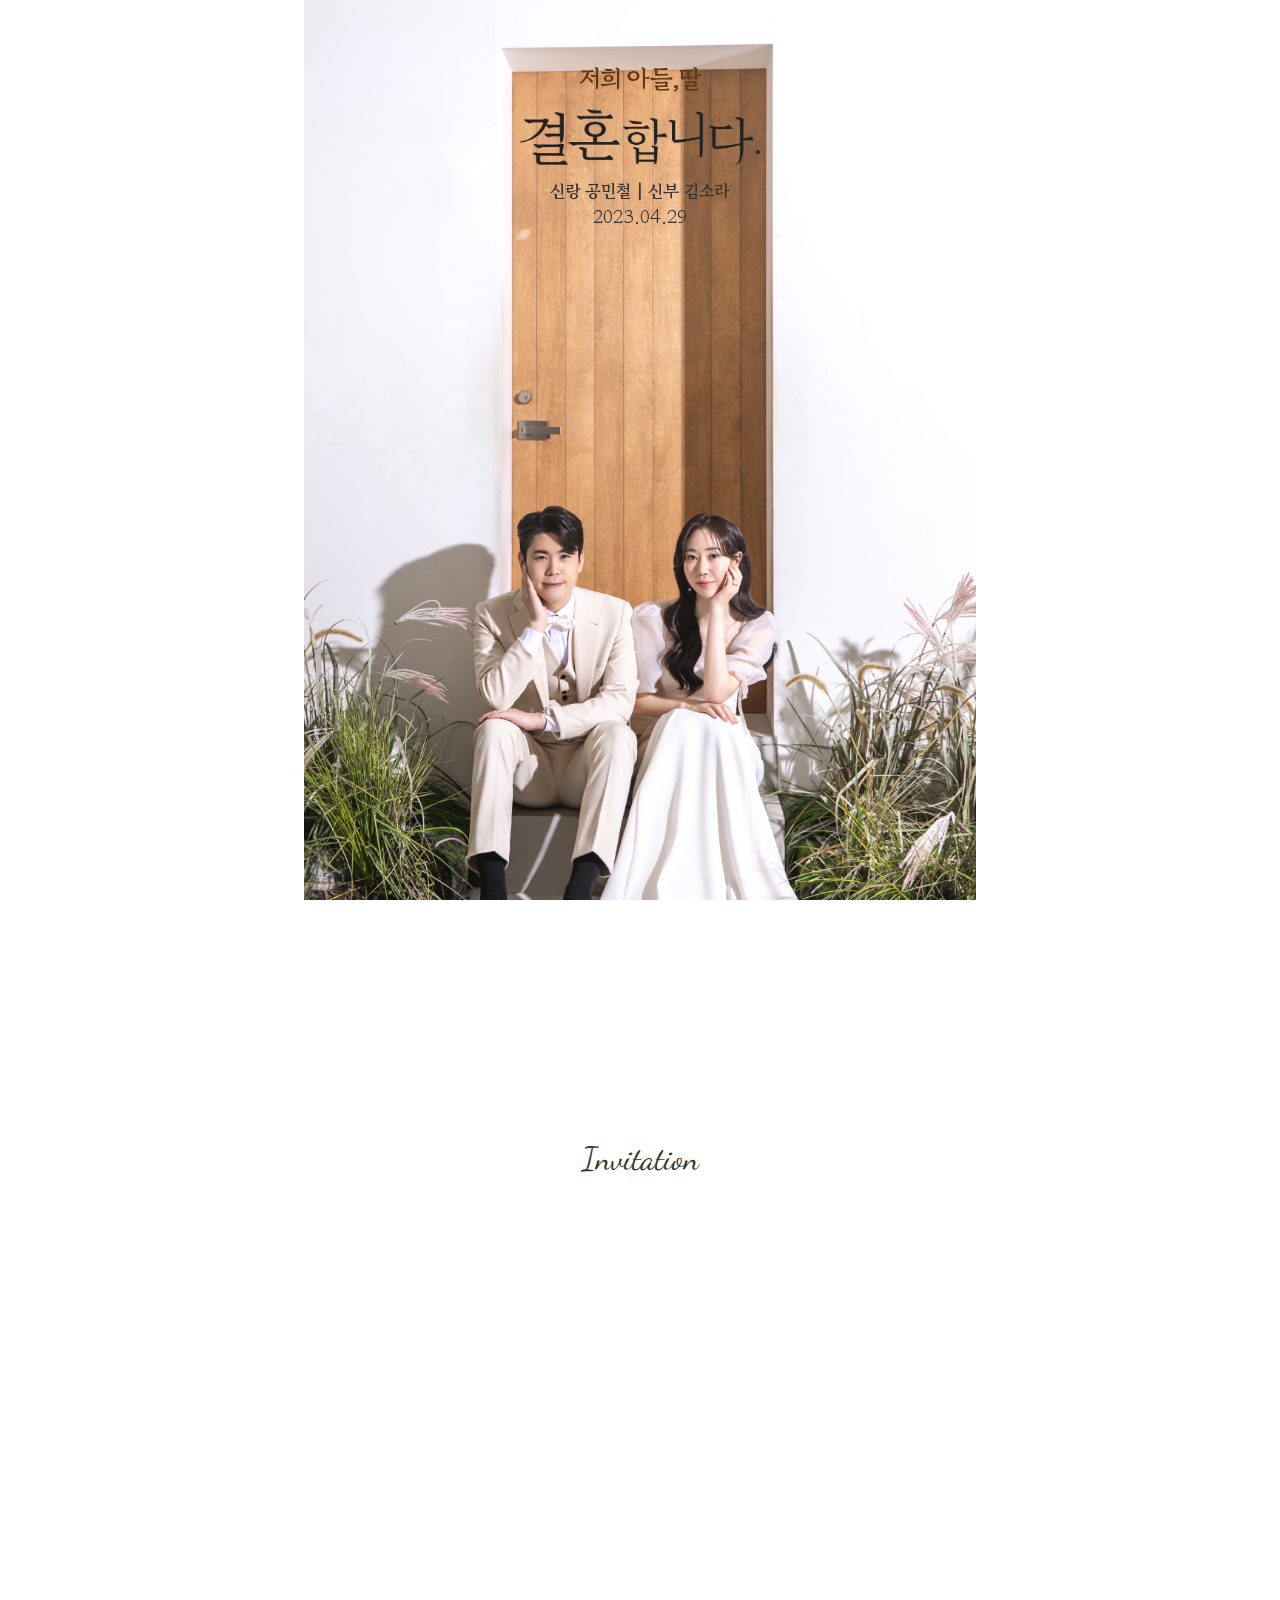
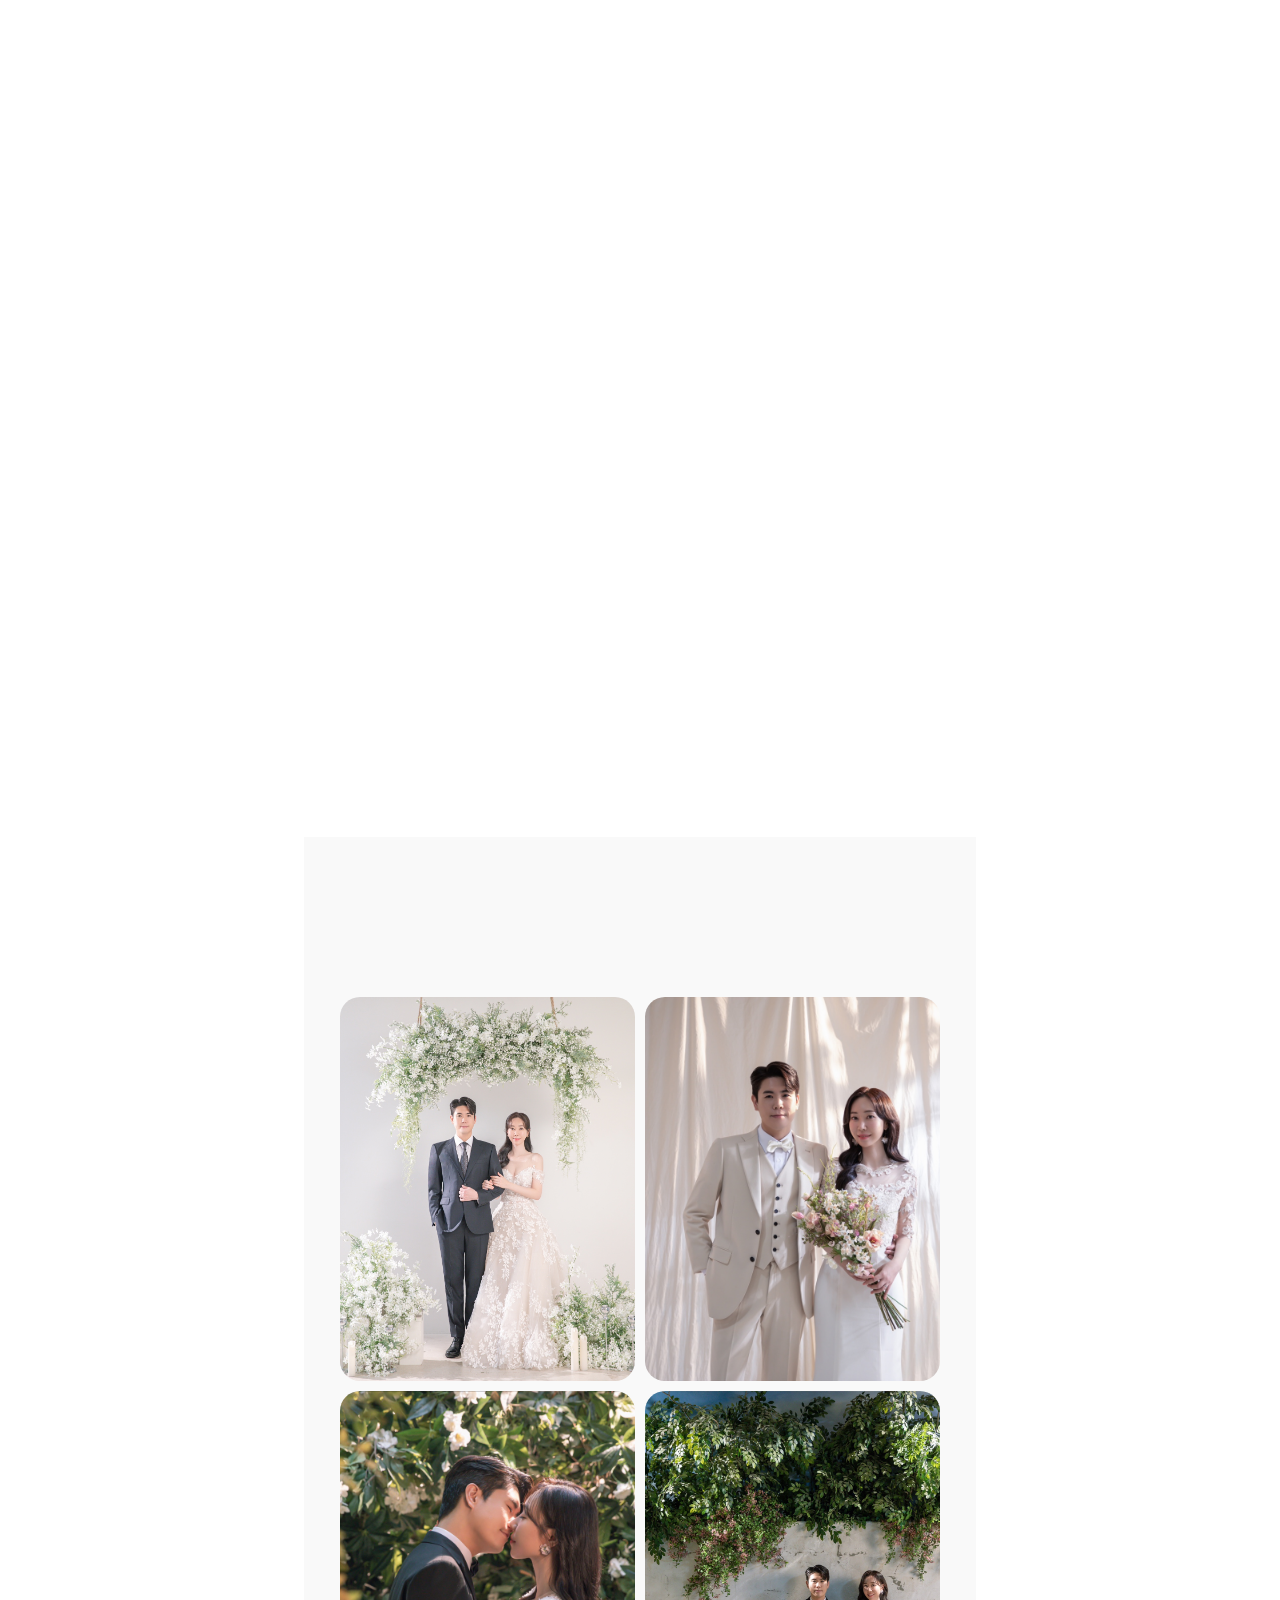
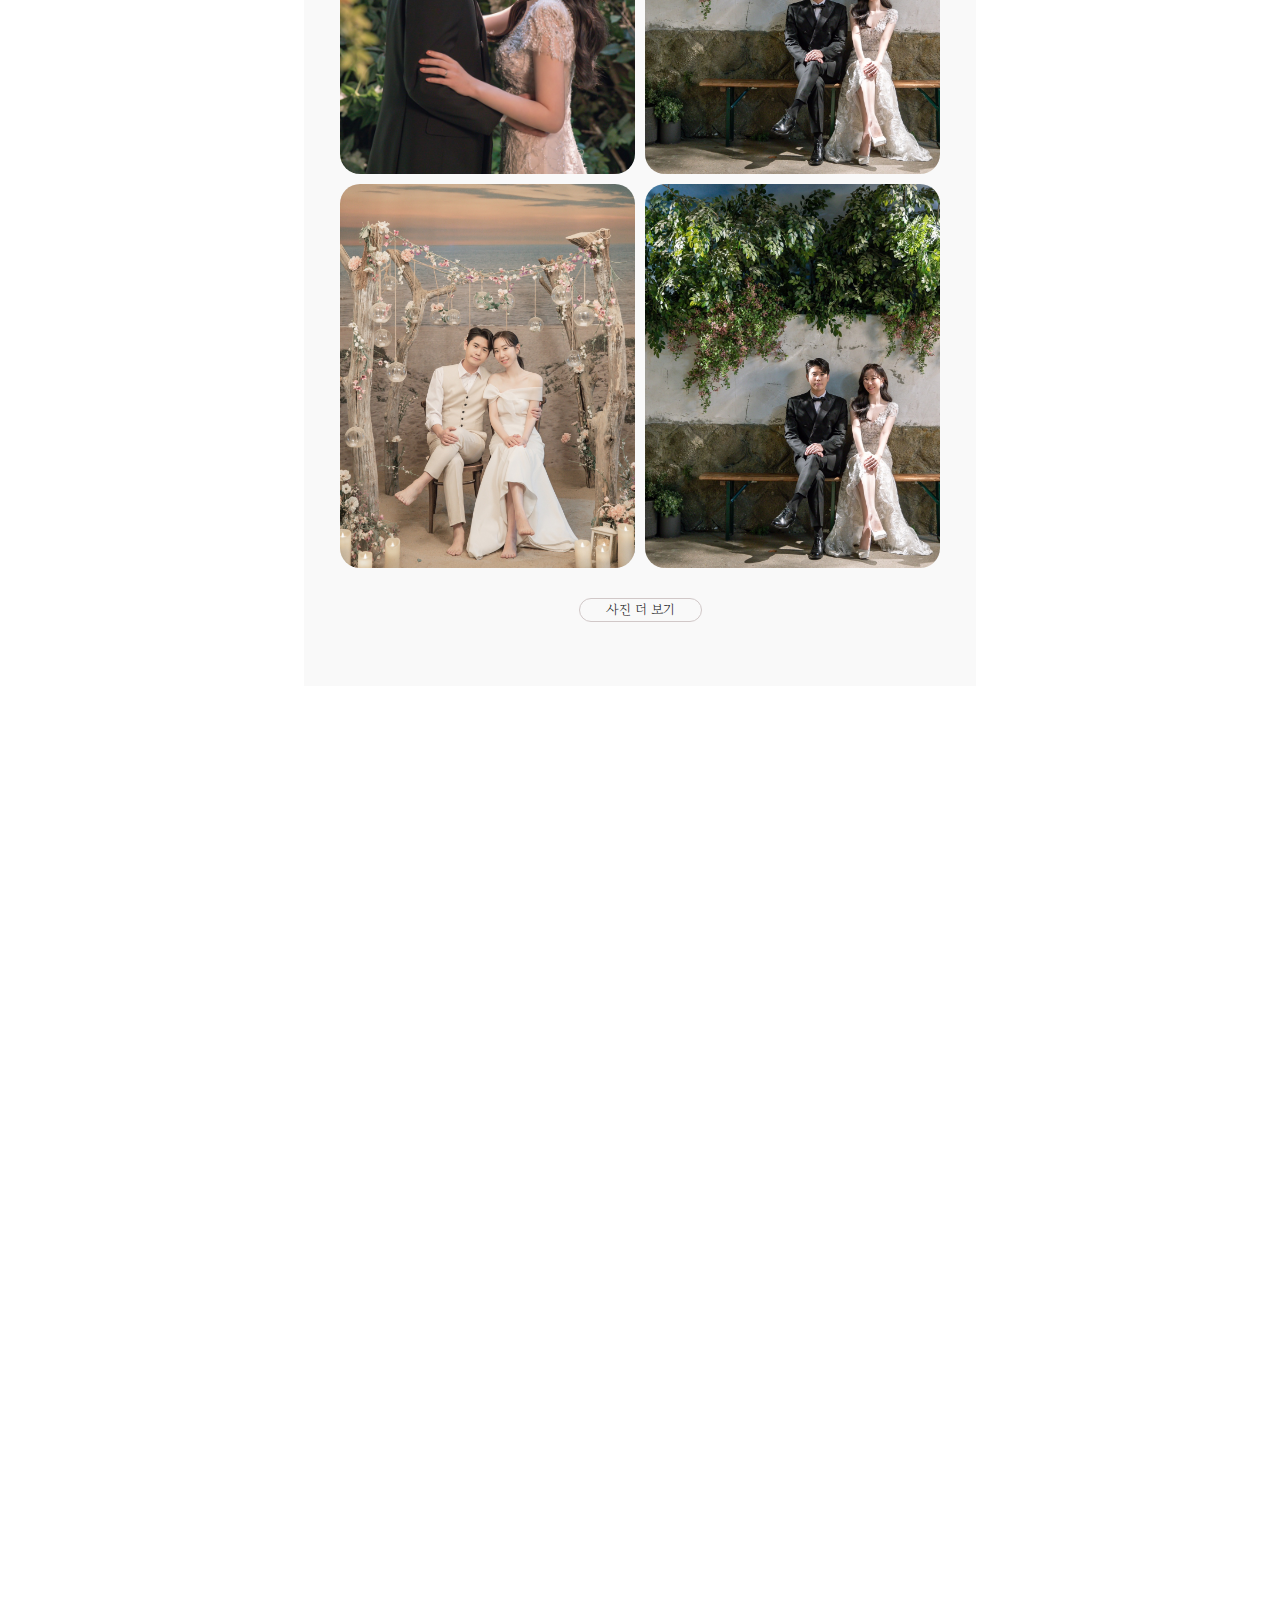
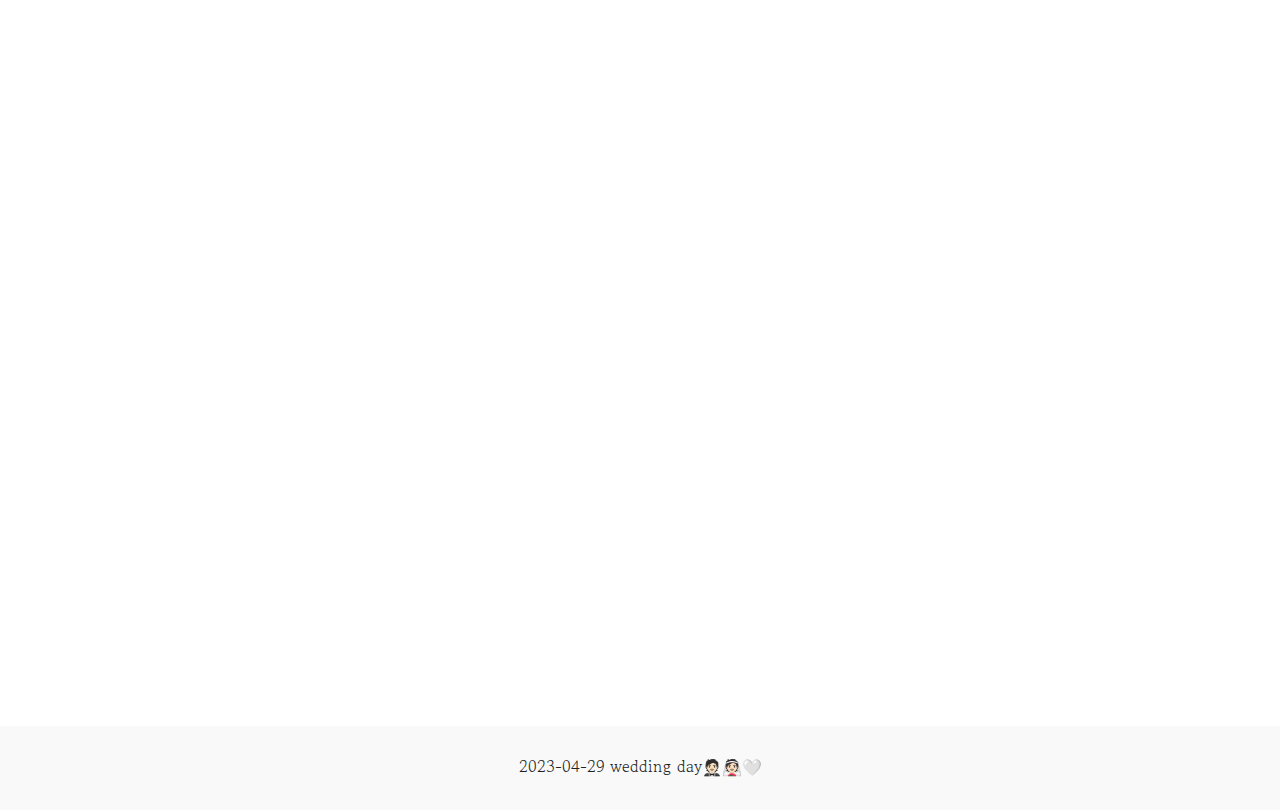
==== index2.html @ 1f820a07 "이미지 추가 및 간격조정" ====
<html lang="ko" class="mobile" style="--vh: 8.5px;">
  <head>
    <meta charset="utf-8" />
    <meta
      name="viewport"
      content="width=device-width,initial-scale=1.0,maximum-scale=1.0,minimum-scale=1.0,user-scalable=no,target-densitydpi=medium-dpi"
    />

    <meta name="description" content="공민철 ❤️ 김소라 결혼식에 초대합니다." />
    <meta name="author" content="mincheol kong" />
    <meta name="generator" content="Jekyll v4.1.1" />
    <meta property="og:title" content="공민철 ❤️ 김소라 결혼식에 초대합니다." />
    <meta property="og:type" content="website" />
    <meta property="og:image" content="https://kongs510.github.io/wedding/img/header.jpg" />
    <meta property="og:image:width" content="552" />
    <meta property="og:image:height" content="800" />
    <meta
      property="og:description"
      content="사랑으로 물들어가는 계절, 연인에서 부부라는 이름으로 평생을 함께 하고자 합니다."
    />
    <meta name="format-detection" content="telephone=no" />
    <title>민철 & 소라의 모바일 청첩장</title>
    <!-- Bootstrap core CSS -->
    <link
      href="https://fonts.googleapis.com/css2?family=Gowun+Batang&family=Gowun+Dodum&family=Yeon+Sung&display=swap"
      rel="stylesheet"
    />
    <link href="https://fonts.googleapis.com/css2?family=Dancing+Script:wght@600&display=swap" rel="stylesheet" />
    <link
      rel="stylesheet"
      href="https://stackpath.bootstrapcdn.com/bootstrap/4.5.2/css/bootstrap.min.css"
      integrity="sha384-JcKb8q3iqJ61gNV9KGb8thSsNjpSL0n8PARn9HuZOnIxN0hoP+VmmDGMN5t9UJ0Z"
      crossorigin="anonymous"
    />
    <link rel="stylesheet" type="text/css" href="//cdn.jsdelivr.net/npm/slick-carousel@1.8.1/slick/slick.css" />
    <script type="text/javascript" src="//code.jquery.com/jquery-1.11.0.min.js"></script>
    <script type="text/javascript" src="//code.jquery.com/jquery-migrate-1.2.1.min.js"></script>
    <script type="text/javascript" src="//cdn.jsdelivr.net/npm/slick-carousel@1.8.1/slick/slick.min.js"></script>
    <style>
      .bd-placeholder-img {
        font-size: 1.125rem;
        text-anchor: middle;
        -webkit-user-select: none;
        -moz-user-select: none;
        -ms-user-select: none;
        user-select: none;
      }

      @media (min-width: 768px) {
        .bd-placeholder-img-lg {
          font-size: 3.5rem;
        }
      }
    </style>
    <!-- Custom styles for this template -->
    <link href="./1.css" rel="stylesheet" />
    <link href="./2.css" rel="stylesheet" />
    <link href="./cover.css" rel="stylesheet" />
    <link href="./animate.css" rel="stylesheet" />

    <script src="./WOW.js"></script>
    <script>
      var wow = new WOW({
        boxClass: "wow", // animated element css class (default is wow)
        animateClass: "animated", // animation css class (default is animated)
        offset: 80, // distance to the element when triggering the animation (default is 0)
        mobile: true, // trigger animations on mobile devices (default is true)
        live: true, // act on asynchronously loaded content (default is true)
        scrollContainer: null, // optional scroll container selector, otherwise use window,
        resetAnimation: true, // reset animation on end (default is true)
      });
      wow.init();

      $(document).ready(function () {
        let date = new Date(2023, 03, 29);
        let currentDate = new Date();

        let result = date - currentDate;
        console.log("=====", date, currentDate, result);
        let misec = 24 * 60 * 60 * 1000;

        result = result <= 0 ? 0 : parseInt(result / misec) + 1;

        $("#d-day").html(result);
      });
    </script>
    <style data-emotion="css" data-s=""></style>
  </head>
  <body class="text-center">
    <div class="top-div">
      <header class="inner cover cover-container d-flex w-100 h-100 p-3 mx-auto flex-column">
        <div class="header-container">
          <div class="header-text">
            <span class="ran r5">저</span><span class="ran r8">희</span>
            <em><span class="ran r5">아들</span><span class="ran r5">,딸</span></em>
          </div>
          <div class="header-img">
            <img class="wedding-img top-title-sub" src="./img/w5Tit01_m.png" alt="결혼합니다." />
            <p class="top-title">신랑 공민철 | 신부 김소라</p>
            <p class="top-title-sub" style="margin-top: 0.5em !important;">2023.04.29</p>
          </div>
        </div>
        <video
          style="width: 100%; height: 100%; object-fit: cover; mix-blend-mode: screen;"
          playsinline="playsinline"
          autoplay="autoplay"
          muted="muted"
          loop="loop"
          poster="./img/animation.png"
        >
          <source src="./img/flower_new.mp4" />
        </video>
      </header>
      <main role="main" class="inner">
        <div class="wow fadeInUp" style="visibility: visible; animation-name: fadeInUp; margin-top: 3rem !important;">
          <p class="top-title-sub">2023년 04월 29일 토요일 오후 3시20분</p>
          <p class="top-title-sub">웨딩 시그니처 4층 아너스홀</p>
          <br /><br /><br />
          <hr class="cover-container" />
          <br />
        </div>
        <div class="wow fadeInUp" style="visibility: visible; animation-name: fadeInUp;">
          <p class="section5-title section5-main" style="visibility: visible; animation-name: fadeInUp;">
            Invitation<br />
          </p>
          <p
            class="wow fadeInUp section2-title section5-sub inner cover cover-container d-flex w-100 p-2 mx-auto flex-column"
            style="visibility: visible; animation-name: fadeInUp;"
          >
            소중한 분들을 초대 합니다.
          </p>
   
          <br />
        </div>
        <div class="wow fadeInUp" style="visibility: visible; animation-name: fadeInUp;">
          <!-- <p class="section1-title section1-sub"> -->
          <p class="section1-title section1-main">
          저희 아들과 딸이 사랑과 믿음으로<br />
            평생을 함께 할 동반자가 되려 합니다.<br />
          귀한 걸음 하시어 <br/>
          첫걸음을 내딛는 이들의 출발을<br/>
            함께 축복하고 격려해 주시면<br />
            더없는 기쁨으로 간직하겠습니다. 

          </p>
          <br />
        </div>
        <div class="wow fadeInUp" style="visibility: visible; animation-name: fadeInUp;">
          <div class="section1-title section1-sub2">
            <strong style="font-weight: 600;">공현규 · 이화순</strong><span class="small">의&nbsp;장남&nbsp;&nbsp;</span><strong style="font-weight: 600;">민철</strong><br />
            &nbsp;&nbsp;&nbsp;&nbsp;&nbsp;&nbsp;&nbsp;&nbsp;<strong style="font-weight: 600;">황인자</strong><span class="small">의&nbsp;&nbsp;&nbsp;&nbsp;&nbsp;&nbsp;장녀&nbsp;&nbsp;</span><strong style="font-weight: 600;">소라</strong>
          </div>
          <br /><br /><br /><br />
        </div>
        <div
          class="wow fadeInUp section5 inner cover-container d-flex w-100 p-3 mx-auto flex-column"
          style="visibility: visible; animation-name: fadeInUp;"
        >
          <br />
          <p class="section5-title section5-main">Wedding day</p>
          <p class="section5-title section5-sub" style="margin-top: 24px;">4월 29일 · 토요일 · 오후 03:20</p>
          <table
            class="wow fadeInUp section5-title section5-table"
            style="visibility: visible; animation-name: fadeInUp;"
          >
            <tbody>
              <tr>
                <td class="sun">S</td>
                <td>M</td>
                <td>T</td>
                <td>W</td>
                <td>T</td>
                <td>F</td>
                <td>S</td>
              </tr>
              <tr>
                <td class="sun"></td>
                <td></td>
                <td></td>
                <td></td>
                <td></td>
                <td></td>
                <td>1</td>
              </tr>
              <tr>
                <td class="sun">2</td>
                <td>3</td>
                <td>4</td>
                <td>5</td>
                <td>6</td>
                <td>7</td>
                <td>8</td>
              </tr>
              <tr>
                <td class="sun">9</td>
                <td>10</td>
                <td>11</td>
                <td>12</td>
                <td>13</td>
                <td>14</td>
                <td>15</td>
              </tr>
              <tr>
                <td class="sun">16</td>
                <td>17</td>
                <td>18</td>
                <td>19</td>
                <td>20</td>
                <td>21</td>
                <td>22</td>
              </tr>
              <tr>
                <td class="sun">23</td>
                <td>24</td>
                <td>25</td>
                <td>26</td>
                <td>27</td>
                <td>28</td>
                <td class="check">29</td>
              </tr>
              <tr>
                <td class="sun">30</td>
                <td></td>
                <td></td>
                <td></td>
                <td></td>
                <td></td>
                <td></td>
              </tr>
            </tbody>
          </table>
          <p
            class="wow fadeInUp section5-title section5-sub"
            style="margin-top: 1.3em; visibility: visible; animation-name: fadeInUp;"
          >
            민철 ❤️ 소라 결혼식이 <span id="d-day">0</span>일 남았습니다.
          </p>
          <br />
        </div>

        <br />

        <div class="section3 inner cover-container d-flex w-100 p-3 mx-auto flex-column">
          <p class="wow fadeInUp section3-title section3-main" style="visibility: visible; animation-name: fadeInUp;">
            Gallery
          </p>
          <!-- 수정중 -->
          <div class="gallery">
            <div class="galList">
              <div class="col" style="box-sizing: border-box;">
                <ul>
                  <li
                    slide-num="0"
                    style="
                      float: left;
                      padding: 0 5px;
                      width: 50%;
                      position: relative;
                      margin-bottom: 10px;
                      border-radius: 20px;
                      overflow: hidden;
                      z-index: 1;
                    "
                  >
                    <a
                      href="javascript:;"
                      style="display: block; position: relative; border-radius: 20px; overflow: hidden;"
                    >
                      <span
                        class="img lazy"
                        style="
                          background-size: cover !important;
                          background-position: center center !important;
                          padding-bottom: 130%;
                          display: block;
                          background-image: url(./img/1.jpg);
                        "
                      ></span>
                      <div class="pop">
                        <span class="hover"></span>
                      </div>
                    </a>
                  </li>
                  <li
                    slide-num="1"
                    style="
                      float: left;
                      padding: 0 5px;
                      width: 50%;
                      position: relative;
                      margin-bottom: 10px;
                      border-radius: 20px;
                      overflow: hidden;
                      z-index: 1;
                    "
                  >
                    <a
                      href="javascript:;"
                      style="display: block; position: relative; border-radius: 20px; overflow: hidden;"
                    >
                      <span
                        class="img lazy"
                        style="
                          background-size: cover !important;
                          background-position: center center !important;
                          padding-bottom: 130%;
                          display: block;
                          background-image: url(./img/2.jpg);
                        "
                      ></span>
                      <div class="pop">
                        <span class="hover"></span>
                      </div>
                    </a>
                  </li>

                  <li
                    slide-num="2"
                    style="
                      float: left;
                      padding: 0 5px;
                      width: 50%;
                      position: relative;
                      margin-bottom: 10px;
                      border-radius: 20px;
                      overflow: hidden;
                      z-index: 1;
                    "
                  >
                    <a
                      href="javascript:;"
                      style="display: block; position: relative; border-radius: 20px; overflow: hidden;"
                    >
                      <span
                        class="img lazy"
                        style="
                          background-size: cover !important;
                          background-position: center center !important;
                          padding-bottom: 130%;
                          display: block;
                          background-image: url(./img/3.jpg);
                        "
                      ></span>
                      <div class="pop">
                        <span class="hover"></span>
                      </div>
                    </a>
                  </li>
                  <li
                    slide-num="3"
                    style="
                      float: left;
                      padding: 0 5px;
                      width: 50%;
                      position: relative;
                      margin-bottom: 10px;
                      border-radius: 20px;
                      overflow: hidden;
                      z-index: 1;
                    "
                  >
                    <a
                      href="javascript:;"
                      style="display: block; position: relative; border-radius: 20px; overflow: hidden;"
                    >
                      <span
                        class="img lazy"
                        style="
                          background-size: cover !important;
                          background-position: center center !important;
                          padding-bottom: 130%;
                          display: block;
                          background-image: url(./img/4.jpg);
                        "
                      ></span>
                      <div class="pop">
                        <span class="hover"></span>
                      </div>
                    </a>
                  </li>

                  <li
                    slide-num="4"
                    style="
                      float: left;
                      padding: 0 5px;
                      width: 50%;
                      position: relative;
                      margin-bottom: 10px;
                      border-radius: 20px;
                      overflow: hidden;
                      z-index: 1;
                    "
                  >
                    <a
                      href="javascript:;"
                      style="display: block; position: relative; border-radius: 20px; overflow: hidden;"
                    >
                      <span
                        class="img lazy"
                        style="
                          background-size: cover !important;
                          background-position: center center !important;
                          padding-bottom: 130%;
                          display: block;
                          background-image: url(./img/5.jpg);
                        "
                      ></span>
                      <div class="pop">
                        <span class="hover"></span>
                      </div>
                    </a>
                  </li>
                  <li
                    slide-num="5"
                    style="
                      float: left;
                      padding: 0 5px;
                      width: 50%;
                      position: relative;
                      margin-bottom: 10px;
                      border-radius: 20px;
                      overflow: hidden;
                      z-index: 1;
                    "
                  >
                    <a
                      href="javascript:;"
                      style="display: block; position: relative; border-radius: 20px; overflow: hidden;"
                    >
                      <span
                        class="img lazy"
                        style="
                          background-size: cover !important;
                          background-position: center center !important;
                          padding-bottom: 130%;
                          display: block;
                          background-image: url(./img/6.jpg);
                        "
                      ></span>
                      <div class="pop">
                        <span class="hover"></span>
                      </div>
                    </a>
                  </li>
                </ul>
              </div>
            </div>
            <div class="galList hiddenList" style="display: none;">
              <div class="col">
                <ul>
                  <li
                    slide-num="6"
                    style="
                      float: left;
                      padding: 0 5px;
                      width: 50%;
                      position: relative;
                      margin-bottom: 10px;
                      border-radius: 20px;
                      overflow: hidden;
                      z-index: 1;
                    "
                  >
                    <a
                      href="javascript:;"
                      style="display: block; position: relative; border-radius: 20px; overflow: hidden;"
                    >
                      <span
                        class="img lazy"
                        style="
                          background-size: cover !important;
                          background-position: center center !important;
                          padding-bottom: 130%;
                          display: block;
                          background-image: url(./img/7.jpg);
                        "
                      ></span>
                      <div class="pop">
                        <span class="hover"></span>
                      </div>
                    </a>
                  </li>
                  <li
                    slide-num="7"
                    style="
                      float: left;
                      padding: 0 5px;
                      width: 50%;
                      position: relative;
                      margin-bottom: 10px;
                      border-radius: 20px;
                      overflow: hidden;
                      z-index: 1;
                    "
                  >
                    <a
                      href="javascript:;"
                      style="display: block; position: relative; border-radius: 20px; overflow: hidden;"
                    >
                      <span
                        class="img lazy"
                        style="
                          background-size: cover !important;
                          background-position: center center !important;
                          padding-bottom: 130%;
                          display: block;
                          background-image: url(./img/8.jpg);
                        "
                      ></span>
                      <div class="pop">
                        <span class="hover"></span>
                      </div>
                    </a>
                  </li>
                  <li
                    slide-num="8"
                    style="
                      float: left;
                      padding: 0 5px;
                      width: 50%;
                      position: relative;
                      margin-bottom: 10px;
                      border-radius: 20px;
                      overflow: hidden;
                      z-index: 1;
                    "
                  >
                    <a
                      href="javascript:;"
                      style="display: block; position: relative; border-radius: 20px; overflow: hidden;"
                    >
                      <span
                        class="img lazy"
                        style="
                          background-size: cover !important;
                          background-position: center center !important;
                          padding-bottom: 130%;
                          display: block;
                          background-image: url(./img/9.jpg);
                        "
                      ></span>
                      <div class="pop">
                        <span class="hover"></span>
                      </div>
                    </a>
                  </li>
                  <li
                    slide-num="9"
                    style="
                      float: left;
                      padding: 0 5px;
                      width: 50%;
                      position: relative;
                      margin-bottom: 10px;
                      border-radius: 20px;
                      overflow: hidden;
                      z-index: 1;
                    "
                  >
                    <a
                      href="javascript:;"
                      style="display: block; position: relative; border-radius: 20px; overflow: hidden;"
                    >
                      <span
                        class="img lazy"
                        style="
                          background-size: cover !important;
                          background-position: center center !important;
                          padding-bottom: 130%;
                          display: block;
                          background-image: url(./img/10.jpg);
                        "
                      ></span>
                      <div class="pop">
                        <span class="hover"></span>
                      </div>
                    </a>
                  </li>
                  <li
                    slide-num="10"
                    style="
                      float: left;
                      padding: 0 5px;
                      width: 50%;
                      position: relative;
                      margin-bottom: 10px;
                      border-radius: 20px;
                      overflow: hidden;
                      z-index: 1;
                    "
                  >
                    <a
                      href="javascript:;"
                      style="display: block; position: relative; border-radius: 20px; overflow: hidden;"
                    >
                      <span
                        class="img lazy"
                        style="
                          background-size: cover !important;
                          background-position: center center !important;
                          padding-bottom: 130%;
                          display: block;
                          background-image: url(./img/11.jpg);
                        "
                      ></span>
                      <div class="pop">
                        <span class="hover"></span>
                      </div>
                    </a>
                  </li>
                  <li
                    slide-num="11"
                    style="
                      float: left;
                      padding: 0 5px;
                      width: 50%;
                      position: relative;
                      margin-bottom: 10px;
                      border-radius: 20px;
                      overflow: hidden;
                      z-index: 1;
                    "
                  >
                    <a
                      href="javascript:;"
                      style="display: block; position: relative; border-radius: 20px; overflow: hidden;"
                    >
                      <span
                        class="img lazy"
                        style="
                          background-size: cover !important;
                          background-position: center center !important;
                          padding-bottom: 130%;
                          display: block;
                          background-image: url(./img/12.jpg);
                        "
                      ></span>
                      <div class="pop">
                        <span class="hover"></span>
                      </div>
                    </a>
                  </li>
                  <li
                    slide-num="12"
                    style="
                      float: left;
                      padding: 0 5px;
                      width: 50%;
                      position: relative;
                      margin-bottom: 10px;
                      border-radius: 20px;
                      overflow: hidden;
                      z-index: 1;
                    "
                  >
                    <a
                      href="javascript:;"
                      style="display: block; position: relative; border-radius: 20px; overflow: hidden;"
                    >
                      <span
                        class="img lazy"
                        style="
                          background-size: cover !important;
                          background-position: center center !important;
                          padding-bottom: 130%;
                          display: block;
                          background-image: url(./img/13.jpg);
                        "
                      ></span>
                      <div class="pop">
                        <span class="hover"></span>
                      </div>
                    </a>
                  </li>
                  <li
                    slide-num="13"
                    style="
                      float: left;
                      padding: 0 5px;
                      width: 50%;
                      position: relative;
                      margin-bottom: 10px;
                      border-radius: 20px;
                      overflow: hidden;
                      z-index: 1;
                    "
                  >
                    <a
                      href="javascript:;"
                      style="display: block; position: relative; border-radius: 20px; overflow: hidden;"
                    >
                      <span
                        class="img lazy"
                        style="
                          background-size: cover !important;
                          background-position: center center !important;
                          padding-bottom: 130%;
                          display: block;
                          background-image: url(./img/14.jpg);
                        "
                      ></span>
                      <div class="pop">
                        <span class="hover"></span>
                      </div>
                    </a>
                  </li>
                  <li
                    slide-num="14"
                    style="
                      float: left;
                      padding: 0 5px;
                      width: 50%;
                      position: relative;
                      margin-bottom: 10px;
                      border-radius: 20px;
                      overflow: hidden;
                      z-index: 1;
                    "
                  >
                    <a
                      href="javascript:;"
                      style="display: block; position: relative; border-radius: 20px; overflow: hidden;"
                    >
                      <span
                        class="img lazy"
                        style="
                          background-size: cover !important;
                          background-position: center center !important;
                          padding-bottom: 130%;
                          display: block;
                          background-image: url(./img/15.jpg);
                        "
                      ></span>
                      <div class="pop">
                        <span class="hover"></span>
                      </div>
                    </a>
                  </li>
                  <li
                    slide-num="15"
                    style="
                      float: left;
                      padding: 0 5px;
                      width: 50%;
                      position: relative;
                      margin-bottom: 10px;
                      border-radius: 20px;
                      overflow: hidden;
                      z-index: 1;
                    "
                  >
                    <a
                      href="javascript:;"
                      style="display: block; position: relative; border-radius: 20px; overflow: hidden;"
                    >
                      <span
                        class="img lazy"
                        style="
                          background-size: cover !important;
                          background-position: center center !important;
                          padding-bottom: 130%;
                          display: block;
                          background-image: url(./img/16.jpg);
                        "
                      ></span>
                      <div class="pop">
                        <span class="hover"></span>
                      </div>
                    </a>
                  </li>
                  <li
                    slide-num="16"
                    style="
                      float: left;
                      padding: 0 5px;
                      width: 50%;
                      position: relative;
                      margin-bottom: 10px;
                      border-radius: 20px;
                      overflow: hidden;
                      z-index: 1;
                    "
                  >
                    <a
                      href="javascript:;"
                      style="display: block; position: relative; border-radius: 20px; overflow: hidden;"
                    >
                      <span
                        class="img lazy"
                        style="
                          background-size: cover !important;
                          background-position: center center !important;
                          padding-bottom: 130%;
                          display: block;
                          background-image: url(./img/17.jpg);
                        "
                      ></span>
                      <div class="pop">
                        <span class="hover"></span>
                      </div>
                    </a>
                  </li>
                  <li
                    slide-num="17"
                    style="
                      float: left;
                      padding: 0 5px;
                      width: 50%;
                      position: relative;
                      margin-bottom: 10px;
                      border-radius: 20px;
                      overflow: hidden;
                      z-index: 1;
                    "
                  >
                    <a
                      href="javascript:;"
                      style="display: block; position: relative; border-radius: 20px; overflow: hidden;"
                    >
                      <span
                        class="img lazy"
                        style="
                          background-size: cover !important;
                          background-position: center center !important;
                          padding-bottom: 130%;
                          display: block;
                          background-image: url(./img/18.jpg);
                        "
                      ></span>
                      <div class="pop">
                        <span class="hover"></span>
                      </div>
                    </a>
                  </li>
                  <li
                    slide-num="18"
                    style="
                      float: left;
                      padding: 0 5px;
                      width: 50%;
                      position: relative;
                      margin-bottom: 10px;
                      border-radius: 20px;
                      overflow: hidden;
                      z-index: 1;
                    "
                  >
                    <a
                      href="javascript:;"
                      style="display: block; position: relative; border-radius: 20px; overflow: hidden;"
                    >
                      <span
                        class="img lazy"
                        style="
                          background-size: cover !important;
                          background-position: center center !important;
                          padding-bottom: 130%;
                          display: block;
                          background-image: url(./img/19.jpg);
                        "
                      ></span>
                      <div class="pop">
                        <span class="hover"></span>
                      </div>
                    </a>
                  </li>
                  <li
                    slide-num="19"
                    style="
                      float: left;
                      padding: 0 5px;
                      width: 50%;
                      position: relative;
                      margin-bottom: 10px;
                      border-radius: 20px;
                      overflow: hidden;
                      z-index: 1;
                    "
                  >
                    <a
                      href="javascript:;"
                      style="display: block; position: relative; border-radius: 20px; overflow: hidden;"
                    >
                      <span
                        class="img lazy"
                        style="
                          background-size: cover !important;
                          background-position: center center !important;
                          padding-bottom: 130%;
                          display: block;
                          background-image: url(./img/20.jpg);
                        "
                      ></span>
                      <div class="pop">
                        <span class="hover"></span>
                      </div>
                    </a>
                  </li>
                </ul>
              </div>
            </div>
          </div>
          <div class="gallery-more-button">
            <div></div>
            <span>사진 더 보기</span>
          </div>
          <!-- 수정중 종료-->
          <br /><br /><br />
        </div>
        <div
          class="wow fadeInUp inner cover-container d-flex w-100 mx-auto flex-column"
          style="visibility: visible; animation-name: fadeInUp;"
        >
          <p class="wow fadeInUp section6-title section6-main" style="visibility: visible; animation-name: fadeInUp;">
            Location
          </p>
          <div class="wow fadeInUp section6-title" style="visibility: visible; animation-name: fadeInUp;">
            <p class="section6-location-main section6-location-main-fontcolor" style="margin-bottom: 0;">
              웨딩 시그니처
            </p>
            <p class="section6-location-sub" style="text-align: center;">
              서울 마포구 양화로 87 2,4층 아너스홀
            </p>
            <p class="section6-location-sub" style="text-align: center;">
              Tel . 02-335-5400
            </p>
          </div>
          <div
            id="map"
            class="wow fadeInUp"
            style="
              margin-top: 20px;
              width: 100%;
              height: 350px;
              position: relative;
              overflow: hidden;
              background: url('https://t1.daumcdn.net/mapjsapi/images/2x/bg_tile.png');
              visibility: visible;
              animation-name: fadeInUp;
            "
          >
            <div
              style="
                position: absolute;
                left: 0px;
                top: 0px;
                width: 100%;
                height: 100%;
                touch-action: none;
                -webkit-tap-highlight-color: rgba(0, 0, 0, 0);
              "
            >
              <div style="position: absolute;">
                <div style="position: absolute; z-index: 1; transform: scale(1); left: 0px; top: 0px;">
                  <img
                    src="https://map2.daumcdn.net/map_2d_hd/2212ejo/L2/3994/1694.png"
                    alt=""
                    role="presentation"
                    draggable="false"
                    style="
                      position: absolute;
                      user-select: none;
                      -webkit-user-drag: none;
                      min-width: 0px;
                      min-height: 0px;
                      max-width: none;
                      max-height: none;
                      left: -203px;
                      top: 292px;
                      opacity: 1;
                      transition-property: opacity;
                      transition-duration: 0.2s;
                      transition-timing-function: ease;
                      width: 256px;
                      height: 256px;
                    "
                  /><img
                    src="https://map3.daumcdn.net/map_2d_hd/2212ejo/L2/3994/1695.png"
                    alt=""
                    role="presentation"
                    draggable="false"
                    style="
                      position: absolute;
                      user-select: none;
                      -webkit-user-drag: none;
                      min-width: 0px;
                      min-height: 0px;
                      max-width: none;
                      max-height: none;
                      left: 53px;
                      top: 292px;
                      opacity: 1;
                      transition-property: opacity;
                      transition-duration: 0.2s;
                      transition-timing-function: ease;
                      width: 256px;
                      height: 256px;
                    "
                  /><img
                    src="https://map0.daumcdn.net/map_2d_hd/2212ejo/L2/3994/1696.png"
                    alt=""
                    role="presentation"
                    draggable="false"
                    style="
                      position: absolute;
                      user-select: none;
                      -webkit-user-drag: none;
                      min-width: 0px;
                      min-height: 0px;
                      max-width: none;
                      max-height: none;
                      left: 309px;
                      top: 292px;
                      opacity: 1;
                      transition-property: opacity;
                      transition-duration: 0.2s;
                      transition-timing-function: ease;
                      width: 256px;
                      height: 256px;
                    "
                  /><img
                    src="https://map1.daumcdn.net/map_2d_hd/2212ejo/L2/3994/1697.png"
                    alt=""
                    role="presentation"
                    draggable="false"
                    style="
                      position: absolute;
                      user-select: none;
                      -webkit-user-drag: none;
                      min-width: 0px;
                      min-height: 0px;
                      max-width: none;
                      max-height: none;
                      left: 565px;
                      top: 292px;
                      opacity: 1;
                      transition-property: opacity;
                      transition-duration: 0.2s;
                      transition-timing-function: ease;
                      width: 256px;
                      height: 256px;
                    "
                  /><img
                    src="https://map2.daumcdn.net/map_2d_hd/2212ejo/L2/3995/1694.png"
                    alt=""
                    role="presentation"
                    draggable="false"
                    style="
                      position: absolute;
                      user-select: none;
                      -webkit-user-drag: none;
                      min-width: 0px;
                      min-height: 0px;
                      max-width: none;
                      max-height: none;
                      left: -203px;
                      top: 36px;
                      opacity: 1;
                      transition-property: opacity;
                      transition-duration: 0.2s;
                      transition-timing-function: ease;
                      width: 256px;
                      height: 256px;
                    "
                  /><img
                    src="https://map3.daumcdn.net/map_2d_hd/2212ejo/L2/3995/1695.png"
                    alt=""
                    role="presentation"
                    draggable="false"
                    style="
                      position: absolute;
                      user-select: none;
                      -webkit-user-drag: none;
                      min-width: 0px;
                      min-height: 0px;
                      max-width: none;
                      max-height: none;
                      left: 53px;
                      top: 36px;
                      opacity: 1;
                      transition-property: opacity;
                      transition-duration: 0.2s;
                      transition-timing-function: ease;
                      width: 256px;
                      height: 256px;
                    "
                  /><img
                    src="https://map0.daumcdn.net/map_2d_hd/2212ejo/L2/3995/1696.png"
                    alt=""
                    role="presentation"
                    draggable="false"
                    style="
                      position: absolute;
                      user-select: none;
                      -webkit-user-drag: none;
                      min-width: 0px;
                      min-height: 0px;
                      max-width: none;
                      max-height: none;
                      left: 309px;
                      top: 36px;
                      opacity: 1;
                      transition-property: opacity;
                      transition-duration: 0.2s;
                      transition-timing-function: ease;
                      width: 256px;
                      height: 256px;
                    "
                  /><img
                    src="https://map1.daumcdn.net/map_2d_hd/2212ejo/L2/3995/1697.png"
                    alt=""
                    role="presentation"
                    draggable="false"
                    style="
                      position: absolute;
                      user-select: none;
                      -webkit-user-drag: none;
                      min-width: 0px;
                      min-height: 0px;
                      max-width: none;
                      max-height: none;
                      left: 565px;
                      top: 36px;
                      opacity: 1;
                      transition-property: opacity;
                      transition-duration: 0.2s;
                      transition-timing-function: ease;
                      width: 256px;
                      height: 256px;
                    "
                  /><img
                    src="https://map2.daumcdn.net/map_2d_hd/2212ejo/L2/3996/1694.png"
                    alt=""
                    role="presentation"
                    draggable="false"
                    style="
                      position: absolute;
                      user-select: none;
                      -webkit-user-drag: none;
                      min-width: 0px;
                      min-height: 0px;
                      max-width: none;
                      max-height: none;
                      left: -203px;
                      top: -220px;
                      opacity: 1;
                      transition-property: opacity;
                      transition-duration: 0.2s;
                      transition-timing-function: ease;
                      width: 256px;
                      height: 256px;
                    "
                  /><img
                    src="https://map3.daumcdn.net/map_2d_hd/2212ejo/L2/3996/1695.png"
                    alt=""
                    role="presentation"
                    draggable="false"
                    style="
                      position: absolute;
                      user-select: none;
                      -webkit-user-drag: none;
                      min-width: 0px;
                      min-height: 0px;
                      max-width: none;
                      max-height: none;
                      left: 53px;
                      top: -220px;
                      opacity: 1;
                      transition-property: opacity;
                      transition-duration: 0.2s;
                      transition-timing-function: ease;
                      width: 256px;
                      height: 256px;
                    "
                  /><img
                    src="https://map0.daumcdn.net/map_2d_hd/2212ejo/L2/3996/1696.png"
                    alt=""
                    role="presentation"
                    draggable="false"
                    style="
                      position: absolute;
                      user-select: none;
                      -webkit-user-drag: none;
                      min-width: 0px;
                      min-height: 0px;
                      max-width: none;
                      max-height: none;
                      left: 309px;
                      top: -220px;
                      opacity: 1;
                      transition-property: opacity;
                      transition-duration: 0.2s;
                      transition-timing-function: ease;
                      width: 256px;
                      height: 256px;
                    "
                  /><img
                    src="https://map1.daumcdn.net/map_2d_hd/2212ejo/L2/3996/1697.png"
                    alt=""
                    role="presentation"
                    draggable="false"
                    style="
                      position: absolute;
                      user-select: none;
                      -webkit-user-drag: none;
                      min-width: 0px;
                      min-height: 0px;
                      max-width: none;
                      max-height: none;
                      left: 565px;
                      top: -220px;
                      opacity: 1;
                      transition-property: opacity;
                      transition-duration: 0.2s;
                      transition-timing-function: ease;
                      width: 256px;
                      height: 256px;
                    "
                  />
                </div>
                <div style="position: absolute; z-index: 0; transform: scale(1); left: 0px; top: 0px;">
                  <img
                    src="https://map2.daumcdn.net/map_2d_hd/2212ejo/L3/1996/846.png"
                    alt=""
                    role="presentation"
                    draggable="false"
                    style="
                      position: absolute;
                      user-select: none;
                      -webkit-user-drag: none;
                      min-width: 0px;
                      min-height: 0px;
                      max-width: none;
                      max-height: none;
                      left: -715px;
                      top: 548px;
                      opacity: 1;
                      transition-property: opacity;
                      transition-duration: 0.2s;
                      transition-timing-function: ease;
                      width: 512px;
                      height: 512px;
                    "
                  /><img
                    src="https://map3.daumcdn.net/map_2d_hd/2212ejo/L3/1996/847.png"
                    alt=""
                    role="presentation"
                    draggable="false"
                    style="
                      position: absolute;
                      user-select: none;
                      -webkit-user-drag: none;
                      min-width: 0px;
                      min-height: 0px;
                      max-width: none;
                      max-height: none;
                      left: -203px;
                      top: 548px;
                      opacity: 1;
                      transition-property: opacity;
                      transition-duration: 0.2s;
                      transition-timing-function: ease;
                      width: 512px;
                      height: 512px;
                    "
                  /><img
                    src="https://map0.daumcdn.net/map_2d_hd/2212ejo/L3/1996/848.png"
                    alt=""
                    role="presentation"
                    draggable="false"
                    style="
                      position: absolute;
                      user-select: none;
                      -webkit-user-drag: none;
                      min-width: 0px;
                      min-height: 0px;
                      max-width: none;
                      max-height: none;
                      left: 309px;
                      top: 548px;
                      opacity: 1;
                      transition-property: opacity;
                      transition-duration: 0.2s;
                      transition-timing-function: ease;
                      width: 512px;
                      height: 512px;
                    "
                  /><img
                    src="https://map1.daumcdn.net/map_2d_hd/2212ejo/L3/1996/849.png"
                    alt=""
                    role="presentation"
                    draggable="false"
                    style="
                      position: absolute;
                      user-select: none;
                      -webkit-user-drag: none;
                      min-width: 0px;
                      min-height: 0px;
                      max-width: none;
                      max-height: none;
                      left: 821px;
                      top: 548px;
                      opacity: 1;
                      transition-property: opacity;
                      transition-duration: 0.2s;
                      transition-timing-function: ease;
                      width: 512px;
                      height: 512px;
                    "
                  /><img
                    src="https://map2.daumcdn.net/map_2d_hd/2212ejo/L3/1997/846.png"
                    alt=""
                    role="presentation"
                    draggable="false"
                    style="
                      position: absolute;
                      user-select: none;
                      -webkit-user-drag: none;
                      min-width: 0px;
                      min-height: 0px;
                      max-width: none;
                      max-height: none;
                      left: -715px;
                      top: 36px;
                      opacity: 1;
                      transition-property: opacity;
                      transition-duration: 0.2s;
                      transition-timing-function: ease;
                      width: 512px;
                      height: 512px;
                    "
                  /><img
                    src="https://map3.daumcdn.net/map_2d_hd/2212ejo/L3/1997/847.png"
                    alt=""
                    role="presentation"
                    draggable="false"
                    style="
                      position: absolute;
                      user-select: none;
                      -webkit-user-drag: none;
                      min-width: 0px;
                      min-height: 0px;
                      max-width: none;
                      max-height: none;
                      left: -203px;
                      top: 36px;
                      opacity: 1;
                      transition-property: opacity;
                      transition-duration: 0.2s;
                      transition-timing-function: ease;
                      width: 512px;
                      height: 512px;
                    "
                  /><img
                    src="https://map0.daumcdn.net/map_2d_hd/2212ejo/L3/1997/848.png"
                    alt=""
                    role="presentation"
                    draggable="false"
                    style="
                      position: absolute;
                      user-select: none;
                      -webkit-user-drag: none;
                      min-width: 0px;
                      min-height: 0px;
                      max-width: none;
                      max-height: none;
                      left: 309px;
                      top: 36px;
                      opacity: 1;
                      transition-property: opacity;
                      transition-duration: 0.2s;
                      transition-timing-function: ease;
                      width: 512px;
                      height: 512px;
                    "
                  /><img
                    src="https://map1.daumcdn.net/map_2d_hd/2212ejo/L3/1997/849.png"
                    alt=""
                    role="presentation"
                    draggable="false"
                    style="
                      position: absolute;
                      user-select: none;
                      -webkit-user-drag: none;
                      min-width: 0px;
                      min-height: 0px;
                      max-width: none;
                      max-height: none;
                      left: 821px;
                      top: 36px;
                      opacity: 1;
                      transition-property: opacity;
                      transition-duration: 0.2s;
                      transition-timing-function: ease;
                      width: 512px;
                      height: 512px;
                    "
                  /><img
                    src="https://map2.daumcdn.net/map_2d_hd/2212ejo/L3/1998/846.png"
                    alt=""
                    role="presentation"
                    draggable="false"
                    style="
                      position: absolute;
                      user-select: none;
                      -webkit-user-drag: none;
                      min-width: 0px;
                      min-height: 0px;
                      max-width: none;
                      max-height: none;
                      left: -715px;
                      top: -476px;
                      opacity: 1;
                      transition-property: opacity;
                      transition-duration: 0.2s;
                      transition-timing-function: ease;
                      width: 512px;
                      height: 512px;
                    "
                  /><img
                    src="https://map3.daumcdn.net/map_2d_hd/2212ejo/L3/1998/847.png"
                    alt=""
                    role="presentation"
                    draggable="false"
                    style="
                      position: absolute;
                      user-select: none;
                      -webkit-user-drag: none;
                      min-width: 0px;
                      min-height: 0px;
                      max-width: none;
                      max-height: none;
                      left: -203px;
                      top: -476px;
                      opacity: 1;
                      transition-property: opacity;
                      transition-duration: 0.2s;
                      transition-timing-function: ease;
                      width: 512px;
                      height: 512px;
                    "
                  /><img
                    src="https://map0.daumcdn.net/map_2d_hd/2212ejo/L3/1998/848.png"
                    alt=""
                    role="presentation"
                    draggable="false"
                    style="
                      position: absolute;
                      user-select: none;
                      -webkit-user-drag: none;
                      min-width: 0px;
                      min-height: 0px;
                      max-width: none;
                      max-height: none;
                      left: 309px;
                      top: -476px;
                      opacity: 1;
                      transition-property: opacity;
                      transition-duration: 0.2s;
                      transition-timing-function: ease;
                      width: 512px;
                      height: 512px;
                    "
                  /><img
                    src="https://map1.daumcdn.net/map_2d_hd/2212ejo/L3/1998/849.png"
                    alt=""
                    role="presentation"
                    draggable="false"
                    style="
                      position: absolute;
                      user-select: none;
                      -webkit-user-drag: none;
                      min-width: 0px;
                      min-height: 0px;
                      max-width: none;
                      max-height: none;
                      left: 821px;
                      top: -476px;
                      opacity: 1;
                      transition-property: opacity;
                      transition-duration: 0.2s;
                      transition-timing-function: ease;
                      width: 512px;
                      height: 512px;
                    "
                  />
                </div>
                <div style="position: absolute; z-index: 1;"></div>
                <div style="width: 668px; height: 350px; position: absolute; z-index: 1;"></div>
                <div style="position: absolute; z-index: 1; transform: scale(1);">
                  <svg
                    version="1.1"
                    style="
                      stroke: none;
                      stroke-dashoffset: 0.5;
                      stroke-linejoin: round;
                      fill: none;
                      transform: translateZ(0px);
                      position: absolute;
                      left: -1336px;
                      top: -700px;
                      width: 3340px;
                      height: 1750px;
                    "
                    viewBox="0 0 3340 1750"
                  >
                    <defs></defs>
                  </svg>
                </div>
                <div style="position: absolute; z-index: 1; width: 100%; height: 0px; transform: translateZ(0px);">
                  <div style="position: absolute; margin: -39px 0px 0px -14px; z-index: 0; left: 168px; top: 286px;">
                    <img
                      draggable="false"
                      src="https://t1.daumcdn.net/mapjsapi/images/2x/marker.png"
                      alt=""
                      role="presentation"
                      title=""
                      style="
                        min-width: 0px;
                        min-height: 0px;
                        max-width: 99999px;
                        max-height: none;
                        border: 0px;
                        display: block;
                        position: absolute;
                        user-select: none;
                        -webkit-user-drag: none;
                        clip: rect(0px, 29px, 42px, 0px);
                        top: 0px;
                        left: 0px;
                        width: 29px;
                        height: 42px;
                      "
                    /><img
                      src="https://t1.daumcdn.net/mapjsapi/images/2x/transparent.gif"
                      alt=""
                      role="presentation"
                      draggable="false"
                      usemap="#daum.maps.Marker.Area:1"
                      style="
                        min-width: 0px;
                        min-height: 0px;
                        max-width: 99999px;
                        max-height: none;
                        border: 0px;
                        display: block;
                        position: absolute;
                        user-select: none;
                        -webkit-user-drag: none;
                        width: 29px;
                        height: 42px;
                      "
                    /><map id="daum.maps.Marker.Area:1" name="daum.maps.Marker.Area:1"
                      ><area
                        href="javascript:void(0)"
                        alt=""
                        role="presentation"
                        shape="poly"
                        coords="14,39,9,27,4,21,1,16,1,10,4,4,11,0,18,0,25,4,28,10,28,16,25,21,20,27"
                        title=""
                        style="-webkit-tap-highlight-color: transparent;"
                    /></map>
                  </div>
                </div>
              </div>
            </div>
            <div
              style="
                position: absolute;
                z-index: 1;
                margin: 0px 6px;
                height: 19px;
                line-height: 14px;
                left: 0px;
                bottom: 0px;
                color: rgb(0, 0, 0);
              "
            >
              <div style="color: rgb(0, 0, 0); text-align: center; font-size: 10px; float: left;">
                <div
                  style="
                    float: left;
                    margin: 2px 3px 0px 4px;
                    height: 6px;
                    transition: width 0.1s ease 0s;
                    border-top: none rgb(0, 0, 0);
                    border-right: 2px solid rgb(0, 0, 0);
                    border-bottom: 2px solid rgb(0, 0, 0);
                    border-left: 2px solid rgb(0, 0, 0);
                    border-image: initial;
                    width: 56px;
                  "
                ></div>
                <div
                  style="
                    float: left;
                    margin: 0px 4px 0px 0px;
                    font-family: AppleSDGothicNeo-Regular, 돋움, dotum, sans-serif;
                    font-weight: bold;
                    color: rgb(0, 0, 0);
                  "
                >
                  30m
                </div>
              </div>
              <div style="margin: 0px 4px; float: left;">
                <a
                  target="_blank"
                  href="http://map.kakao.com/"
                  title="Kakao 지도로 보시려면 클릭하세요."
                  style="float: left; width: 32px; height: 10px;"
                  ><img
                    src="https://t1.daumcdn.net/mapjsapi/images/2x/m_bi_b.png"
                    alt="Kakao 지도로 이동"
                    style="float: left; width: 32px; height: 10px; border: none;"
                /></a>
                <div style="font: 11px / 11px Arial, Tahoma, Dotum, sans-serif; float: left;"></div>
              </div>
            </div>
            <div style="position: absolute; z-index: 2; left: 0px; top: 0px;"></div>
          </div>

          <script
            type="text/javascript"
            src="//dapi.kakao.com/v2/maps/sdk.js?appkey=39664a8c58eabe14e10d98f360b0f5b5"
          ></script>
          <script charset="UTF-8" src="https://t1.daumcdn.net/mapjsapi/js/main/4.4.8/kakao.js"></script>
          <script>
            var mapContainer = document.getElementById("map"), // 지도를 표시할 div
              mapOption = {
                center: new kakao.maps.LatLng(37.5526, 126.9175), // 지도의 중심좌표
                level: 3, // 지도의 확대 레벨
              };

            var map = new kakao.maps.Map(mapContainer, mapOption);
            var markerPosition = new kakao.maps.LatLng(37.5526, 126.9175);

            // 마커를 생성합니다
            var marker = new kakao.maps.Marker({
              position: markerPosition,
            });

            // 마커가 지도 위에 표시되도록 설정합니다
            marker.setMap(map);
          </script>
          <div class="wow fadeInUp section6-location p-3" style="visibility: visible; animation-name: fadeInUp; margin-top:1rem;">
            <div class="accordion" id="accordionExample">
              <div class="card">
                <div class="card-header" id="headingOne">
                  <h2 class="mb-0">
                    <button
                      class="section6-location section6-location-main btn btn-block"
                      type="button"
                      data-toggle="collapse"
                      data-target="#collapseOne"
                      aria-expanded="true"
                      aria-controls="collapseOne"
                    >
                      지하철 이용시
                    </button>
                  </h2>
                </div>

                <div id="collapseOne" class="collapse" aria-labelledby="headingOne" data-parent="#accordionExample">
                  <div class="card-body section6-location-sub">
                    지하철 6호선 합정역 6번 출구 도보 4분
                  </div>
                </div>
              </div>
              <!-- <div class="card">
                <div class="card-header" id="headingTwo">
                  <h2 class="mb-0">
                    <button
                      class="section6-location section6-location-main btn btn-block collapsed"
                      type="button"
                      data-toggle="collapse"
                      data-target="#collapseTwo"
                      aria-expanded="false"
                      aria-controls="collapseTwo"
                    >
                      버스 이용시
                    </button>
                  </h2>
                </div>
                <div id="collapseTwo" class="collapse" aria-labelledby="headingTwo" data-parent="#accordionExample">
                  <div class="card-body section6-location-sub">
                    간선 : 652, 672 <br />
                    지선 : 6632 <br />
                    공항 : 6018 <br />
                    광역 : 770
                  </div>
                </div> 
              </div>-->
              <div class="card">
                <div class="card-header" id="headingThree">
                  <h2 class="mb-0">
                    <button
                      class="section6-location section6-location-main btn btn-block collapsed"
                      type="button"
                      data-toggle="collapse"
                      data-target="#collapseThree"
                      aria-expanded="false"
                      aria-controls="collapseThree"
                    >
                      자가용 이용시
                    </button>
                  </h2>
                </div>
                <div id="collapseThree" class="collapse" aria-labelledby="headingThree" data-parent="#accordionExample">
                  <div class="card-body section6-location-sub">
                    주차안내 <br />
                    제 1주차장 : 본건물<br />
                    제 2주차장 : H스퀘어 (삼성화재 건물)<br />
                    제 3주차장 : 서교빌딩 주차장<br />
                    <div style="font-size: 1rem;">* 당일 모든 주차는 주차요원의 안내를 받으시기 바랍니다.<br/>
                    * 주차는 2시간 무료 이용 가능합니다.</div>

                  </div>
                </div>
              </div>
            </div>
          </div>
          <div>원하시는 앱을 선택하시면 길안내가 시작됩니다.</div>
          <div class="wow fadeInUp section6-title" style="visibility: visible; animation-name: fadeInUp;">
            <!-- <a href="https://goo.gl/maps/TcH9NAAK1ZCHt6ho8" target="_blank" rel="noreferrer"
              ><img
                class="w-12 h-12 rounded-xl shadow-lg"
                src="./img/google_map_icon-8e9a36c96090ff6872284667be842b4d.png"
                alt="구글 지도" /></a
            > -->
            <a href="https://naver.me/xqfoQO6l" target="_blank" rel="noreferrer"
              ><img
                class="w-12 h-12 rounded-xl shadow-lg"
                src="./img/naver_map_icon-ebd1b09aabc756510b53a875d0ba589a.png"
                alt="네이버 지도" /></a
            ><a href="http://kko.to/t1Z-WBtHx2" target="_blank" rel="noreferrer"
              ><img
                class="w-12 h-12 rounded-xl shadow-lg"
                src="./img/kakao_map_icon-3201f2b142c9e6ba4e65d158ca1bfb6a.png"
                alt="카카오 지도" /></a
            ><a href="https://surl.tmap.co.kr/88b2668f" target="_blank" rel="noreferrer"
              ><img
                class="w-12 h-12 rounded-xl shadow-lg"
                src="./img/tmap_icon-9939d813e4bd1abc087ce40827488ee5.png"
                alt="티맵 지도"
            /></a>
          </div>
          <br />
          <br /><br />
        </div>
        <div class="galList-modal" style="display: none;">
          <div class="modal-wrapper">
            <div class="galList-container">
              <div style="overflow: hidden;">
                <div class="carousel-wrap img-blur" style="">
                  <!---->
                  <!---->
                  <!---->
                  <div class="modal-btn-simple">
                    <!-- <span
                      ><svg
                        version="1.1"
                        id="Capa_1"
                        xmlns="http://www.w3.org/2000/svg"
                        xmlns:xlink="http://www.w3.org/1999/xlink"
                        x="0px"
                        y="0px"
                        viewBox="0 0 55.753 55.753"
                        xml:space="preserve"
                      >
                        <g>
                          <path
                            d="M12.745,23.915c0.283-0.282,0.59-0.52,0.913-0.727L35.266,1.581c2.108-2.107,5.528-2.108,7.637,0.001
              c2.109,2.108,2.109,5.527,0,7.637L24.294,27.828l18.705,18.706c2.109,2.108,2.109,5.526,0,7.637
              c-1.055,1.056-2.438,1.582-3.818,1.582s-2.764-0.526-3.818-1.582L13.658,32.464c-0.323-0.207-0.632-0.445-0.913-0.727
              c-1.078-1.078-1.598-2.498-1.572-3.911C11.147,26.413,11.667,24.994,12.745,23.915z"
                          ></path>
                        </g>
                        <g></g>
                        <g></g>
                        <g></g>
                        <g></g>
                        <g></g>
                        <g></g>
                        <g></g>
                        <g></g>
                        <g></g>
                        <g></g>
                        <g></g>
                        <g></g>
                        <g></g>
                        <g></g>
                        <g></g></svg
                    ></span>
                    <span
                      ><svg
                        version="1.1"
                        id="Capa_1"
                        xmlns="http://www.w3.org/2000/svg"
                        xmlns:xlink="http://www.w3.org/1999/xlink"
                        x="0px"
                        y="0px"
                        viewBox="0 0 55.752 55.752"
                        xml:space="preserve"
                      >
                        <g>
                          <path
                            d="M43.006,23.916c-0.28-0.282-0.59-0.52-0.912-0.727L20.485,1.581c-2.109-2.107-5.527-2.108-7.637,0.001
              c-2.109,2.108-2.109,5.527,0,7.637l18.611,18.609L12.754,46.535c-2.11,2.107-2.11,5.527,0,7.637c1.055,1.053,2.436,1.58,3.817,1.58
              s2.765-0.527,3.817-1.582l21.706-21.703c0.322-0.207,0.631-0.444,0.912-0.727c1.08-1.08,1.598-2.498,1.574-3.912
              C44.605,26.413,44.086,24.993,43.006,23.916z"
                          ></path>
                        </g>
                        <g></g>
                        <g></g>
                        <g></g>
                        <g></g>
                        <g></g>
                        <g></g>
                        <g></g>
                        <g></g>
                        <g></g>
                        <g></g>
                        <g></g>
                        <g></g>
                        <g></g>
                        <g></g>
                        <g></g></svg
                    ></span> -->
                    <span
                      ><svg data-name="Layer 1" id="Layer_1" viewBox="0 0 64 64" xmlns="http://www.w3.org/2000/svg">
                        <title></title>
                        <path
                          d="M8.25,0,32,23.75,55.75,0,64,8.25,40.25,32,64,55.75,55.75,64,32,40.25,8.25,64,0,55.75,23.75,32,0,8.25Z"
                          data-name="<Compound Path>"
                          id="_Compound_Path_"
                        ></path></svg
                    ></span>
                  </div>
                  <div>
                    <div
                      class="eg-flick-viewport"
                      style="
                        position: relative;
                        z-index: 100;
                        overflow: hidden;
                        min-height: 100%;
                        width: 100%;
                        touch-action: pan-y pinch-zoom;
                        user-select: none;
                        -webkit-user-drag: none;
                        height: 657px;
                      "
                    >
                      <div
                        class="eg-flick-camera"
                        style="
                          width: 100%;
                          height: 100%;
                          will-change: transform;
                          transform: translate3d(0px, 0px, 0px);
                        "
                      >
                        <div
                          class="carousel-card eg-flick-panel"
                          style="height: 657px; background: transparent; left: 0px; position: absolute;"
                        >
                          <div>
                            <img src="./img/1.jpg" />
                          </div>
                        </div>
                      </div>
                    </div>
                  </div>
                </div>
                <!---->
              </div>
            </div>
          </div>
        </div>
        <div
          class="wow fadeInUp section7 inner cover-container d-flex w-100 p-3 mx-auto flex-column"
          style="visibility: visible; animation-name: fadeInUp; border: 1px solid #e8dfdf; margin: 22px 2rem; border-bottom: none;"
        >
          <br /><br />
          <p class="wow fadeInUp section7-title section7-main" style="visibility: visible; animation-name: fadeInUp;">
            축하의 마음을 전해 주세요.
          </p>
          <br />
          <div class="container section4-title">
            <div class="row">
              <div class="col-6 section4-sec1-2">
                <img src="./img/circle-min.png" style="height: 110px;" />
              </div>
              <div class="col-6 section4-sec1-2">
                <img src="./img/circle-so.png" style="height: 110px;" />
              </div>
            </div>

            <div class="row">
              <div class="col-6 section4-sec1-2">
                <span class="section4-sec1">신랑</span>
                &nbsp;
                <span class="section4-sec2">공민철</span>
              </div>
              <div class="col-6 section4-sec1-2">
                <span class="section4-sec1">신부</span>
                &nbsp;
                <span class="section4-sec2">김소라</span>
              </div>
            </div>
            <br />
            <div class="row">
              <div class="col-6">
                <button onclick="document.location.href='tel:010-8228-5683'" class="section4-sec3">
                  <svg
                    width="1.5rem"
                    height="1.5rem"
                    viewBox="0 0 16 16"
                    class="bi bi-telephone-fill"
                    fill="currentColor"
                    xmlns="http://www.w3.org/2000/svg"
                  >
                    <path
                      fill-rule="evenodd"
                      d="M2.267.98a1.636 1.636 0 0 1 2.448.152l1.681 2.162c.309.396.418.913.296 1.4l-.513 2.053a.636.636 0 0 0 .167.604L8.65 9.654a.636.636 0 0 0 .604.167l2.052-.513a1.636 1.636 0 0 1 1.401.296l2.162 1.681c.777.604.849 1.753.153 2.448l-.97.97c-.693.693-1.73.998-2.697.658a17.47 17.47 0 0 1-6.571-4.144A17.47 17.47 0 0 1 .639 4.646c-.34-.967-.035-2.004.658-2.698l.97-.969z"
                    ></path>
                  </svg>
                </button>
                &nbsp;
                <button onclick="document.location.href='sms:010-8228-5683'" class="section4-sec3">
                  <svg
                    width="1.5rem"
                    height="1.5rem"
                    viewBox="0 0 16 16"
                    class="bi bi-chat-dots-fill"
                    fill="currentColor"
                    xmlns="http://www.w3.org/2000/svg"
                  >
                    <path
                      fill-rule="evenodd"
                      d="M16 8c0 3.866-3.582 7-8 7a9.06 9.06 0 0 1-2.347-.306c-.584.296-1.925.864-4.181 1.234-.2.032-.352-.176-.273-.362.354-.836.674-1.95.77-2.966C.744 11.37 0 9.76 0 8c0-3.866 3.582-7 8-7s8 3.134 8 7zM5 8a1 1 0 1 1-2 0 1 1 0 0 1 2 0zm4 0a1 1 0 1 1-2 0 1 1 0 0 1 2 0zm3 1a1 1 0 1 0 0-2 1 1 0 0 0 0 2z"
                    ></path>
                  </svg>
                </button>
              </div>
              <div class="col-6">
                <button onclick="document.location.href='tel:010-2552-9378'" class="section4-sec3-g">
                  <svg
                    width="1.5rem"
                    height="1.5rem"
                    viewBox="0 0 16 16"
                    class="bi bi-telephone-fill"
                    fill="currentColor"
                    xmlns="http://www.w3.org/2000/svg"
                  >
                    <path
                      fill-rule="evenodd"
                      d="M2.267.98a1.636 1.636 0 0 1 2.448.152l1.681 2.162c.309.396.418.913.296 1.4l-.513 2.053a.636.636 0 0 0 .167.604L8.65 9.654a.636.636 0 0 0 .604.167l2.052-.513a1.636 1.636 0 0 1 1.401.296l2.162 1.681c.777.604.849 1.753.153 2.448l-.97.97c-.693.693-1.73.998-2.697.658a17.47 17.47 0 0 1-6.571-4.144A17.47 17.47 0 0 1 .639 4.646c-.34-.967-.035-2.004.658-2.698l.97-.969z"
                    ></path>
                  </svg>
                </button>
                &nbsp;
                <button onclick="document.location.href='sms:010-2552-9378'" class="section4-sec3-g">
                  <svg
                    width="1.5rem"
                    height="1.5rem"
                    viewBox="0 0 16 16"
                    class="bi bi-chat-dots-fill"
                    fill="currentColor"
                    xmlns="http://www.w3.org/2000/svg"
                  >
                    <path
                      fill-rule="evenodd"
                      d="M16 8c0 3.866-3.582 7-8 7a9.06 9.06 0 0 1-2.347-.306c-.584.296-1.925.864-4.181 1.234-.2.032-.352-.176-.273-.362.354-.836.674-1.95.77-2.966C.744 11.37 0 9.76 0 8c0-3.866 3.582-7 8-7s8 3.134 8 7zM5 8a1 1 0 1 1-2 0 1 1 0 0 1 2 0zm4 0a1 1 0 1 1-2 0 1 1 0 0 1 2 0zm3 1a1 1 0 1 0 0-2 1 1 0 0 0 0 2z"
                    ></path>
                  </svg>
                </button>
              </div>
            </div>
            <div class="accordion" id="accordionExample" style="margin-top: 25px;">
              <div class="card">
                <div class="card-header" id="headingOne">
                  <h2 class="mb-0">
                    <button
                      class="section6-location section6-location-main btn btn-block"
                      type="button"
                      data-toggle="collapse"
                      data-target="#collapseOne"
                      aria-expanded="true"
                      aria-controls="collapseOne"
                      style="background: #f2eeee;"
                    >
                      신랑측 계좌번호
                    </button>
                  </h2>
                </div>

                <div id="collapseOne" class="collapse" aria-labelledby="headingOne" data-parent="#accordionExample">
                  <div class="card-body section6-location-sub">
                    <div class="row">
                      <div class="col" style="margin-top: 1rem; justify-content: space-between; display: flex;">
                        <div class="money" style="align-items: center; display: flex;">
                          국민은행 805-24-0228-110
                        </div>

                        <div
                          style="
                            display: inline-block;
                            width: 70px;
                            border: 1px solid gray;
                            height: 24px;
                            border-radius: 5px;
                          "
                        >
                          <a
                            class="money-man-copy"
                            data-clipboard-text="805-24-0228-110"
                            style="
                              display: flex;
                              align-items: center;
                              justify-content: center;
                              color: black;
                              font-size: 12px;
                            "
                          >
                            복사하기
                          </a>
                        </div>
                      </div>
                    </div>
                    <div class="row">
                      <div
                        class="col"
                        style="
                          margin-top: 1rem;
                          justify-content: space-between;
                          display: flex;
                          letter-spacing: 0.5px;
                          text-align: center;
                          line-height: 24px;
                        "
                      >
                        <div class="money" style="align-items: center; display: flex;">
                          공민철
                        </div>

                        <div style="display: flex;">
                          <div
                            style="
                              margin-right: 10px;
                              display: inline-block;
                              width: 70px;
                              background-color: rgb(255, 223, 0);
                              margin-top: 10px;
                              border-radius: 5px;
                            "
                          >
                            <a
                              href="https://qr.kakaopay.com/Ej8aR0tnl"
                              style="display: flex; align-items: center; justify-content: center;"
                            >
                              <img src="./img/kakaopay-btn.png" style="height: 26px;" />
                            </a>
                          </div>
                          <div
                            style="
                              display: inline-block;
                              width: 70px;
                              border: 1px solid gray;
                              margin-top: 10px;
                              border-radius: 5px;
                            "
                          >
                            <a
                              href="https://toss.me/kongs510"
                              style="display: flex; align-items: center; justify-content: center;"
                            >
                              <img src="./img/Tosspay-btn.png" style="height: 26px;" />
                            </a>
                          </div>
                        </div>
                      </div>
                    </div>
                    <div class="row">
                      <div class="col" style="margin-top: 1rem; justify-content: space-between; display: flex;">
                        <div class="money" style="align-items: center; display: flex;">
                          우리은행 070-270-120-02-101
                        </div>

                        <div
                          style="
                            display: inline-block;
                            width: 70px;
                            border: 1px solid gray;
                            height: 24px;
                            border-radius: 5px;
                          "
                        >
                          <a
                            class="money-mDad-copy"
                            data-clipboard-text="070-270-120-02-101"
                            style="
                              display: flex;
                              align-items: center;
                              justify-content: center;
                              color: black;
                              font-size: 12px;
                            "
                          >
                            복사하기
                          </a>
                        </div>
                      </div>
                    </div>
                    <div class="row">
                      <div
                        class="col"
                        style="
                          margin-top: 1rem;
                          justify-content: space-between;
                          display: flex;
                          letter-spacing: 0.5px;
                          text-align: center;
                          line-height: 24px;
                        "
                      >
                        <div class="money" style="align-items: center; display: flex;">
                          공현규
                        </div>
                      </div>
                    </div>
                    <div class="row">
                      <div class="col" style="margin-top: 1rem; justify-content: space-between; display: flex;">
                        <div class="money" style="align-items: center; display: flex;">
                          우리은행 1002-741-634120
                        </div>

                        <div
                          style="
                            display: inline-block;
                            width: 70px;
                            border: 1px solid gray;
                            height: 24px;
                            border-radius: 5px;
                          "
                        >
                          <a
                            class="money-mMom-copy"
                            data-clipboard-text="1002-741-634120"
                            style="
                              display: flex;
                              align-items: center;
                              justify-content: center;
                              color: black;
                              font-size: 12px;
                            "
                          >
                            복사하기
                          </a>
                        </div>
                      </div>
                    </div>
                    <div class="row">
                      <div
                        class="col"
                        style="
                          margin-top: 1rem;
                          justify-content: space-between;
                          display: flex;
                          letter-spacing: 0.5px;
                          text-align: center;
                          line-height: 24px;
                        "
                      >
                        <div class="money" style="align-items: center; display: flex;">
                          이화순
                        </div>
                      </div>
                    </div>
                    <!--  -->
                  </div>
                </div>
              </div>

              <div class="card">
                <div class="card-header" id="headingThree">
                  <h2 class="mb-0">
                    <button
                      class="section6-location section6-location-main btn btn-block collapsed"
                      type="button"
                      data-toggle="collapse"
                      data-target="#collapseThree"
                      aria-expanded="false"
                      aria-controls="collapseThree"
                      style="background: #f2eeee;"
                    >
                      신부측 계좌번호
                    </button>
                  </h2>
                </div>
                <div id="collapseThree" class="collapse" aria-labelledby="headingThree" data-parent="#accordionExample">
                  <div class="card-body section6-location-sub">
                    <div class="row">
                      <div class="col" style="margin-top: 1rem; justify-content: space-between; display: flex;">
                        <div class="money" style="align-items: center; display: flex;">
                          카카오뱅크 3333-03-1169851
                        </div>

                        <div
                          style="
                            display: inline-block;
                            width: 70px;
                            border: 1px solid gray;
                            height: 24px;
                            border-radius: 5px;
                          "
                        >
                          <a
                            class="money-girl-copy"
                            data-clipboard-text="3333-03-1169851"
                            style="
                              display: flex;
                              align-items: center;
                              justify-content: center;
                              color: black;
                              font-size: 12px;
                            "
                          >
                            복사하기
                          </a>
                        </div>
                      </div>
                    </div>
                    <div class="row">
                      <div
                        class="col"
                        style="
                          margin-top: 1rem;
                          justify-content: space-between;
                          display: flex;
                          letter-spacing: 0.5px;
                          text-align: center;
                          line-height: 24px;
                        "
                      >
                        <div class="money" style="align-items: center; display: flex;">
                          김소라
                        </div>

                        <div style="display: flex;">
                          <div
                            style="
                              margin-right: 10px;
                              display: inline-block;
                              width: 70px;
                              background-color: rgb(255, 223, 0);
                              margin-top: 10px;
                              border-radius: 5px;
                            "
                          >
                            <a
                              href="https://qr.kakaopay.com/Ej8RL4yYa"
                              style="display: flex; align-items: center; justify-content: center;"
                            >
                              <img src="./img/kakaopay-btn.png" style="height: 26px;" />
                            </a>
                          </div>
                          <div
                            style="
                              display: inline-block;
                              width: 70px;
                              border: 1px solid gray;
                              margin-top: 10px;
                              border-radius: 5px;
                            "
                          >
                            <a
                              href="https://toss.me/thfk9378"
                              style="display: flex; align-items: center; justify-content: center;"
                            >
                              <img src="./img/Tosspay-btn.png" style="height: 26px;" />
                            </a>
                          </div>
                        </div>
                      </div>
                    </div>

                    <div class="row">
                      <div class="col" style="margin-top: 1rem; justify-content: space-between; display: flex;">
                        <div class="money" style="align-items: center; display: flex;">
                          우리은행 1002-751-450566
                        </div>

                        <div
                          style="
                            display: inline-block;
                            width: 70px;
                            border: 1px solid gray;
                            height: 24px;
                            border-radius: 5px;
                          "
                        >
                          <a
                            class="money-gMon-copy"
                            data-clipboard-text="1002-751-450566"
                            style="
                              display: flex;
                              align-items: center;
                              justify-content: center;
                              color: black;
                              font-size: 12px;
                            "
                          >
                            복사하기
                          </a>
                        </div>
                      </div>
                    </div>
                    <div class="row">
                      <div
                        class="col"
                        style="
                          margin-top: 1rem;
                          justify-content: space-between;
                          display: flex;
                          letter-spacing: 0.5px;
                          text-align: center;
                          line-height: 24px;
                        "
                      >
                        <div class="money" style="align-items: center; display: flex;">
                          황인자
                        </div>
                      </div>
                    </div>
                  </div>
                </div>
              </div>
            </div>

            <br />
          </div>
          <br />
            <div
              slide-num="1"
              style="
                float: left;
                padding: 0 5px;
                width: 100%;
                position: relative;
                margin-bottom: 10px;
                border-radius: 20px;
                overflow: hidden;
                z-index: 1;
              "
            >
              <a href="javascript:;" style="display: block; position: relative; border-radius: 20px; overflow: hidden;">
                <span
                  class="img lazy"
                  style="
                    background-size: cover !important;
                    background-position: center center !important;
                    height: 240px;
                    background-repeat: no-repeat;
                    display: block;
                    background-image: url(./img/footer.jpg);
                  "
                ></span>
                <div class="vcenterbox left" style="    text-align: conter; 
                color: #fff;
              
                letter-spacing: 2px;
                left: 30px;
          
                position: absolute;
                top: 15%;
                transform: translateY(-50%);
                -webkit-transform: translateY(-50%);
                left: 0;
                right: 0;
                margin: auto;
                font-family: yeon sung, cursive;
            
                ">
                  예쁜 예감이 들었다.<br>우리는 언제나 손을 잡고 있게 될 것이다.<br>- 이이체, <인연> -
                  </div>
                <div class="pop">
                  <span class="hover"></span>
                </div>
              </a>
            </d>
          </div>
          <div class="kakao-link-css">
            <button id="kakao-link-btn" class="kakao-link-btn">카카오톡 공유하기</button>
          </div>
        </div>
        <!-- 수정중2 -->
        <footer class="pt-5 text-muted text-center text-small section8" style="padding-top: 2rem !important;">
          <p class="mb-1">2023-04-29 wedding day🤵🏻👰🏻🤍</p>
          <br /><br />
        
        </footer>
      </main>
    </div>
    <script src="https://developers.kakao.com/sdk/js/kakao.js"></script>
    <script src="https://cdnjs.cloudflare.com/ajax/libs/clipboard.js/2.0.10/clipboard.min.js"></script>
    <script
      src="https://cdn.jsdelivr.net/npm/popper.js@1.16.1/dist/umd/popper.min.js"
      integrity="sha384-9/reFTGAW83EW2RDu2S0VKaIzap3H66lZH81PoYlFhbGU+6BZp6G7niu735Sk7lN"
      crossorigin="anonymous"
    ></script>
    <script
      src="https://stackpath.bootstrapcdn.com/bootstrap/4.5.2/js/bootstrap.min.js"
      integrity="sha384-B4gt1jrGC7Jh4AgTPSdUtOBvfO8shuf57BaghqFfPlYxofvL8/KUEfYiJOMMV+rV"
      crossorigin="anonymous"
    ></script>

    <script src="./event.js"></script>

    <div id="__endic_crx__"><div class="css-diqpy0"></div></div>
  </body>
</html>
---- 1.css ----
.react-datepicker__month-read-view--down-arrow,.react-datepicker__month-year-read-view--down-arrow,.react-datepicker__navigation-icon:before,.react-datepicker__year-read-view--down-arrow {
    border-color: #ccc;
    border-style: solid;
    border-width: 3px 3px 0 0;
    content: "";
    display: block;
    height: 9px;
    position: absolute;
    top: 6px;
    width: 9px
}

.react-datepicker-popper[data-placement^=bottom] .react-datepicker__triangle,.react-datepicker-popper[data-placement^=top] .react-datepicker__triangle {
    margin-left: -4px;
    position: absolute;
    width: 0
}

.react-datepicker-popper[data-placement^=bottom] .react-datepicker__triangle:after,.react-datepicker-popper[data-placement^=bottom] .react-datepicker__triangle:before,.react-datepicker-popper[data-placement^=top] .react-datepicker__triangle:after,.react-datepicker-popper[data-placement^=top] .react-datepicker__triangle:before {
    box-sizing: content-box;
    position: absolute;
    height: 0;
    width: 1px;
    content: "";
    z-index: -1;
    border: 8px solid transparent;
    left: -8px
}

.react-datepicker-popper[data-placement^=bottom] .react-datepicker__triangle:before,.react-datepicker-popper[data-placement^=top] .react-datepicker__triangle:before {
    border-bottom-color: #aeaeae
}

.react-datepicker-popper[data-placement^=bottom] .react-datepicker__triangle {
    top: 0;
    margin-top: -8px
}

.react-datepicker-popper[data-placement^=bottom] .react-datepicker__triangle:after,.react-datepicker-popper[data-placement^=bottom] .react-datepicker__triangle:before {
    border-top: none;
    border-bottom-color: #f0f0f0
}

.react-datepicker-popper[data-placement^=bottom] .react-datepicker__triangle:after {
    top: 0
}

.react-datepicker-popper[data-placement^=bottom] .react-datepicker__triangle:before {
    top: -1px;
    border-bottom-color: #aeaeae
}

.react-datepicker-popper[data-placement^=top] .react-datepicker__triangle {
    bottom: 0;
    margin-bottom: -8px
}

.react-datepicker-popper[data-placement^=top] .react-datepicker__triangle:after,.react-datepicker-popper[data-placement^=top] .react-datepicker__triangle:before {
    border-bottom: none;
    border-top-color: #fff
}

.react-datepicker-popper[data-placement^=top] .react-datepicker__triangle:after {
    bottom: 0
}

.react-datepicker-popper[data-placement^=top] .react-datepicker__triangle:before {
    bottom: -1px;
    border-top-color: #aeaeae
}

.react-datepicker-wrapper {
    display: inline-block;
    padding: 0;
    border: 0
}

.react-datepicker {
    font-family: "Helvetica Neue",helvetica,arial,sans-serif;
    font-size: .8rem;
    background-color: #fff;
    color: #000;
    border: 1px solid #aeaeae;
    border-radius: .3rem;
    display: inline-block;
    position: relative
}

.react-datepicker--time-only .react-datepicker__triangle {
    left: 35px
}

.react-datepicker--time-only .react-datepicker__time-container {
    border-left: 0
}

.react-datepicker--time-only .react-datepicker__time,.react-datepicker--time-only .react-datepicker__time-box {
    border-bottom-left-radius: .3rem;
    border-bottom-right-radius: .3rem
}

.react-datepicker__triangle {
    position: absolute;
    left: 50px
}

.react-datepicker-popper {
    z-index: 1
}

.react-datepicker-popper[data-placement^=bottom] {
    padding-top: 10px
}

.react-datepicker-popper[data-placement=bottom-end] .react-datepicker__triangle,.react-datepicker-popper[data-placement=top-end] .react-datepicker__triangle {
    left: auto;
    right: 50px
}

.react-datepicker-popper[data-placement^=top] {
    padding-bottom: 10px
}

.react-datepicker-popper[data-placement^=right] {
    padding-left: 8px
}

.react-datepicker-popper[data-placement^=right] .react-datepicker__triangle {
    left: auto;
    right: 42px
}

.react-datepicker-popper[data-placement^=left] {
    padding-right: 8px
}

.react-datepicker-popper[data-placement^=left] .react-datepicker__triangle {
    left: 42px;
    right: auto
}

.react-datepicker__header {
    text-align: center;
    background-color: #f0f0f0;
    border-bottom: 1px solid #aeaeae;
    border-top-left-radius: .3rem;
    padding: 8px 0;
    position: relative
}

.react-datepicker__header--time {
    padding-bottom: 8px;
    padding-left: 5px;
    padding-right: 5px
}

.react-datepicker__header--time:not(.react-datepicker__header--time--only) {
    border-top-left-radius: 0
}

.react-datepicker__header:not(.react-datepicker__header--has-time-select) {
    border-top-right-radius: .3rem
}

.react-datepicker__month-dropdown-container--scroll,.react-datepicker__month-dropdown-container--select,.react-datepicker__month-year-dropdown-container--scroll,.react-datepicker__month-year-dropdown-container--select,.react-datepicker__year-dropdown-container--scroll,.react-datepicker__year-dropdown-container--select {
    display: inline-block;
    margin: 0 2px
}

.react-datepicker-time__header,.react-datepicker-year-header,.react-datepicker__current-month {
    margin-top: 0;
    color: #000;
    font-weight: 700;
    font-size: .944rem
}

.react-datepicker-time__header {
    text-overflow: ellipsis;
    white-space: nowrap;
    overflow: hidden
}

.react-datepicker__navigation {
    -webkit-align-items: center;
    align-items: center;
    background: none;
    display: -webkit-flex;
    display: flex;
    -webkit-justify-content: center;
    justify-content: center;
    text-align: center;
    cursor: pointer;
    position: absolute;
    top: 2px;
    padding: 0;
    border: none;
    z-index: 1;
    height: 32px;
    width: 32px;
    text-indent: -999em;
    overflow: hidden
}

.react-datepicker__navigation--previous {
    left: 2px
}

.react-datepicker__navigation--next {
    right: 2px
}

.react-datepicker__navigation--next--with-time:not(.react-datepicker__navigation--next--with-today-button) {
    right: 85px
}

.react-datepicker__navigation--years {
    position: relative;
    top: 0;
    display: block;
    margin-left: auto;
    margin-right: auto
}

.react-datepicker__navigation--years-previous {
    top: 4px
}

.react-datepicker__navigation--years-upcoming {
    top: -4px
}

.react-datepicker__navigation:hover :before {
    border-color: #a6a6a6
}

.react-datepicker__navigation-icon {
    position: relative;
    top: -1px;
    font-size: 20px
}

.react-datepicker__navigation-icon--next {
    left: -2px
}

.react-datepicker__navigation-icon--next:before {
    -webkit-transform: rotate(45deg);
    transform: rotate(45deg);
    left: -7px
}

.react-datepicker__navigation-icon--previous {
    right: -2px
}

.react-datepicker__navigation-icon--previous:before {
    -webkit-transform: rotate(225deg);
    transform: rotate(225deg);
    right: -7px
}

.react-datepicker__month-container {
    float: left
}

.react-datepicker__year {
    margin: .4rem;
    text-align: center
}

.react-datepicker__year-wrapper {
    display: -webkit-flex;
    display: flex;
    -webkit-flex-wrap: wrap;
    flex-wrap: wrap;
    max-width: 180px
}

.react-datepicker__year .react-datepicker__year-text {
    display: inline-block;
    width: 4rem;
    margin: 2px
}

.react-datepicker__month {
    margin: .4rem;
    text-align: center
}

.react-datepicker__month .react-datepicker__month-text,.react-datepicker__month .react-datepicker__quarter-text {
    display: inline-block;
    width: 4rem;
    margin: 2px
}

.react-datepicker__input-time-container {
    clear: both;
    width: 100%;
    float: left;
    margin: 5px 0 10px 15px;
    text-align: left
}

.react-datepicker__input-time-container .react-datepicker-time__caption,.react-datepicker__input-time-container .react-datepicker-time__input-container {
    display: inline-block
}

.react-datepicker__input-time-container .react-datepicker-time__input-container .react-datepicker-time__input {
    display: inline-block;
    margin-left: 10px
}

.react-datepicker__input-time-container .react-datepicker-time__input-container .react-datepicker-time__input input {
    width: auto
}

.react-datepicker__input-time-container .react-datepicker-time__input-container .react-datepicker-time__input input[type=time]::-webkit-inner-spin-button,.react-datepicker__input-time-container .react-datepicker-time__input-container .react-datepicker-time__input input[type=time]::-webkit-outer-spin-button {
    -webkit-appearance: none;
    margin: 0
}

.react-datepicker__input-time-container .react-datepicker-time__input-container .react-datepicker-time__input input[type=time] {
    -moz-appearance: textfield
}

.react-datepicker__input-time-container .react-datepicker-time__input-container .react-datepicker-time__delimiter {
    margin-left: 5px;
    display: inline-block
}

.react-datepicker__time-container {
    float: right;
    border-left: 1px solid #aeaeae;
    width: 85px
}

.react-datepicker__time-container--with-today-button {
    display: inline;
    border: 1px solid #aeaeae;
    border-radius: .3rem;
    position: absolute;
    right: -72px;
    top: 0
}

.react-datepicker__time-container .react-datepicker__time {
    position: relative;
    background: #fff;
    border-bottom-right-radius: .3rem
}

.react-datepicker__time-container .react-datepicker__time .react-datepicker__time-box {
    width: 85px;
    overflow-x: hidden;
    margin: 0 auto;
    text-align: center;
    border-bottom-right-radius: .3rem
}

.react-datepicker__time-container .react-datepicker__time .react-datepicker__time-box ul.react-datepicker__time-list {
    list-style: none;
    margin: 0;
    height: calc(195px + .85rem);
    overflow-y: scroll;
    padding-right: 0;
    padding-left: 0;
    width: 100%;
    box-sizing: content-box
}

.react-datepicker__time-container .react-datepicker__time .react-datepicker__time-box ul.react-datepicker__time-list li.react-datepicker__time-list-item {
    height: 30px;
    padding: 5px 10px;
    white-space: nowrap
}

.react-datepicker__time-container .react-datepicker__time .react-datepicker__time-box ul.react-datepicker__time-list li.react-datepicker__time-list-item:hover {
    cursor: pointer;
    background-color: #f0f0f0
}

.react-datepicker__time-container .react-datepicker__time .react-datepicker__time-box ul.react-datepicker__time-list li.react-datepicker__time-list-item--selected {
    background-color: #216ba5;
    color: #fff;
    font-weight: 700
}

.react-datepicker__time-container .react-datepicker__time .react-datepicker__time-box ul.react-datepicker__time-list li.react-datepicker__time-list-item--selected:hover {
    background-color: #216ba5
}

.react-datepicker__time-container .react-datepicker__time .react-datepicker__time-box ul.react-datepicker__time-list li.react-datepicker__time-list-item--disabled {
    color: #ccc
}

.react-datepicker__time-container .react-datepicker__time .react-datepicker__time-box ul.react-datepicker__time-list li.react-datepicker__time-list-item--disabled:hover {
    cursor: default;
    background-color: transparent
}

.react-datepicker__week-number {
    color: #ccc;
    display: inline-block;
    width: 1.7rem;
    line-height: 1.7rem;
    text-align: center;
    margin: .166rem
}

.react-datepicker__week-number.react-datepicker__week-number--clickable {
    cursor: pointer
}

.react-datepicker__week-number.react-datepicker__week-number--clickable:hover {
    border-radius: .3rem;
    background-color: #f0f0f0
}

.react-datepicker__day-names,.react-datepicker__week {
    white-space: nowrap
}

.react-datepicker__day-names {
    margin-bottom: -8px
}

.react-datepicker__day,.react-datepicker__day-name,.react-datepicker__time-name {
    color: #000;
    display: inline-block;
    width: 1.7rem;
    line-height: 1.7rem;
    text-align: center;
    margin: .166rem
}

.react-datepicker__month--in-range,.react-datepicker__month--in-selecting-range,.react-datepicker__month--selected,.react-datepicker__quarter--in-range,.react-datepicker__quarter--in-selecting-range,.react-datepicker__quarter--selected {
    border-radius: .3rem;
    background-color: #216ba5;
    color: #fff
}

.react-datepicker__month--in-range:hover,.react-datepicker__month--in-selecting-range:hover,.react-datepicker__month--selected:hover,.react-datepicker__quarter--in-range:hover,.react-datepicker__quarter--in-selecting-range:hover,.react-datepicker__quarter--selected:hover {
    background-color: #1d5d90
}

.react-datepicker__month--disabled,.react-datepicker__quarter--disabled {
    color: #ccc;
    pointer-events: none
}

.react-datepicker__month--disabled:hover,.react-datepicker__quarter--disabled:hover {
    cursor: default;
    background-color: transparent
}

.react-datepicker__day,.react-datepicker__month-text,.react-datepicker__quarter-text,.react-datepicker__year-text {
    cursor: pointer
}

.react-datepicker__day:hover,.react-datepicker__month-text:hover,.react-datepicker__quarter-text:hover,.react-datepicker__year-text:hover {
    border-radius: .3rem;
    background-color: #f0f0f0
}

.react-datepicker__day--today,.react-datepicker__month-text--today,.react-datepicker__quarter-text--today,.react-datepicker__year-text--today {
    font-weight: 700
}

.react-datepicker__day--highlighted,.react-datepicker__month-text--highlighted,.react-datepicker__quarter-text--highlighted,.react-datepicker__year-text--highlighted {
    border-radius: .3rem;
    background-color: #3dcc4a;
    color: #fff
}

.react-datepicker__day--highlighted:hover,.react-datepicker__month-text--highlighted:hover,.react-datepicker__quarter-text--highlighted:hover,.react-datepicker__year-text--highlighted:hover {
    background-color: #32be3f
}

.react-datepicker__day--highlighted-custom-1,.react-datepicker__month-text--highlighted-custom-1,.react-datepicker__quarter-text--highlighted-custom-1,.react-datepicker__year-text--highlighted-custom-1 {
    color: #f0f
}

.react-datepicker__day--highlighted-custom-2,.react-datepicker__month-text--highlighted-custom-2,.react-datepicker__quarter-text--highlighted-custom-2,.react-datepicker__year-text--highlighted-custom-2 {
    color: green
}

.react-datepicker__day--in-range,.react-datepicker__day--in-selecting-range,.react-datepicker__day--selected,.react-datepicker__month-text--in-range,.react-datepicker__month-text--in-selecting-range,.react-datepicker__month-text--selected,.react-datepicker__quarter-text--in-range,.react-datepicker__quarter-text--in-selecting-range,.react-datepicker__quarter-text--selected,.react-datepicker__year-text--in-range,.react-datepicker__year-text--in-selecting-range,.react-datepicker__year-text--selected {
    border-radius: .3rem;
    background-color: #216ba5;
    color: #fff
}

.react-datepicker__day--in-range:hover,.react-datepicker__day--in-selecting-range:hover,.react-datepicker__day--selected:hover,.react-datepicker__month-text--in-range:hover,.react-datepicker__month-text--in-selecting-range:hover,.react-datepicker__month-text--selected:hover,.react-datepicker__quarter-text--in-range:hover,.react-datepicker__quarter-text--in-selecting-range:hover,.react-datepicker__quarter-text--selected:hover,.react-datepicker__year-text--in-range:hover,.react-datepicker__year-text--in-selecting-range:hover,.react-datepicker__year-text--selected:hover {
    background-color: #1d5d90
}

.react-datepicker__day--keyboard-selected,.react-datepicker__month-text--keyboard-selected,.react-datepicker__quarter-text--keyboard-selected,.react-datepicker__year-text--keyboard-selected {
    border-radius: .3rem;
    background-color: #2a87d0;
    color: #fff
}

.react-datepicker__day--keyboard-selected:hover,.react-datepicker__month-text--keyboard-selected:hover,.react-datepicker__quarter-text--keyboard-selected:hover,.react-datepicker__year-text--keyboard-selected:hover {
    background-color: #1d5d90
}

.react-datepicker__day--in-selecting-range,.react-datepicker__month-text--in-selecting-range,.react-datepicker__quarter-text--in-selecting-range,.react-datepicker__year-text--in-selecting-range {
    background-color: rgba(33,107,165,.5)
}

.react-datepicker__month--selecting-range .react-datepicker__day--in-range,.react-datepicker__month--selecting-range .react-datepicker__month-text--in-range,.react-datepicker__month--selecting-range .react-datepicker__quarter-text--in-range,.react-datepicker__month--selecting-range .react-datepicker__year-text--in-range {
    background-color: #f0f0f0;
    color: #000
}

.react-datepicker__day--disabled,.react-datepicker__month-text--disabled,.react-datepicker__quarter-text--disabled,.react-datepicker__year-text--disabled {
    cursor: default;
    color: #ccc
}

.react-datepicker__day--disabled:hover,.react-datepicker__month-text--disabled:hover,.react-datepicker__quarter-text--disabled:hover,.react-datepicker__year-text--disabled:hover {
    background-color: transparent
}

.react-datepicker__month-text.react-datepicker__month--in-range:hover,.react-datepicker__month-text.react-datepicker__month--selected:hover,.react-datepicker__month-text.react-datepicker__quarter--in-range:hover,.react-datepicker__month-text.react-datepicker__quarter--selected:hover,.react-datepicker__quarter-text.react-datepicker__month--in-range:hover,.react-datepicker__quarter-text.react-datepicker__month--selected:hover,.react-datepicker__quarter-text.react-datepicker__quarter--in-range:hover,.react-datepicker__quarter-text.react-datepicker__quarter--selected:hover {
    background-color: #216ba5
}

.react-datepicker__month-text:hover,.react-datepicker__quarter-text:hover {
    background-color: #f0f0f0
}

.react-datepicker__input-container {
    position: relative;
    display: inline-block;
    width: 100%
}

.react-datepicker__month-read-view,.react-datepicker__month-year-read-view,.react-datepicker__year-read-view {
    border: 1px solid transparent;
    border-radius: .3rem;
    position: relative
}

.react-datepicker__month-read-view:hover,.react-datepicker__month-year-read-view:hover,.react-datepicker__year-read-view:hover {
    cursor: pointer
}

.react-datepicker__month-read-view:hover .react-datepicker__month-read-view--down-arrow,.react-datepicker__month-read-view:hover .react-datepicker__year-read-view--down-arrow,.react-datepicker__month-year-read-view:hover .react-datepicker__month-read-view--down-arrow,.react-datepicker__month-year-read-view:hover .react-datepicker__year-read-view--down-arrow,.react-datepicker__year-read-view:hover .react-datepicker__month-read-view--down-arrow,.react-datepicker__year-read-view:hover .react-datepicker__year-read-view--down-arrow {
    border-top-color: #b3b3b3
}

.react-datepicker__month-read-view--down-arrow,.react-datepicker__month-year-read-view--down-arrow,.react-datepicker__year-read-view--down-arrow {
    -webkit-transform: rotate(135deg);
    transform: rotate(135deg);
    right: -16px;
    top: 0
}

.react-datepicker__month-dropdown,.react-datepicker__month-year-dropdown,.react-datepicker__year-dropdown {
    background-color: #f0f0f0;
    position: absolute;
    width: 50%;
    left: 25%;
    top: 30px;
    z-index: 1;
    text-align: center;
    border-radius: .3rem;
    border: 1px solid #aeaeae
}

.react-datepicker__month-dropdown:hover,.react-datepicker__month-year-dropdown:hover,.react-datepicker__year-dropdown:hover {
    cursor: pointer
}

.react-datepicker__month-dropdown--scrollable,.react-datepicker__month-year-dropdown--scrollable,.react-datepicker__year-dropdown--scrollable {
    height: 150px;
    overflow-y: scroll
}

.react-datepicker__month-option,.react-datepicker__month-year-option,.react-datepicker__year-option {
    line-height: 20px;
    width: 100%;
    display: block;
    margin-left: auto;
    margin-right: auto
}

.react-datepicker__month-option:first-of-type,.react-datepicker__month-year-option:first-of-type,.react-datepicker__year-option:first-of-type {
    border-top-left-radius: .3rem;
    border-top-right-radius: .3rem
}

.react-datepicker__month-option:last-of-type,.react-datepicker__month-year-option:last-of-type,.react-datepicker__year-option:last-of-type {
    -webkit-user-select: none;
    -ms-user-select: none;
    user-select: none;
    border-bottom-left-radius: .3rem;
    border-bottom-right-radius: .3rem
}

.react-datepicker__month-option:hover,.react-datepicker__month-year-option:hover,.react-datepicker__year-option:hover {
    background-color: #ccc
}

.react-datepicker__month-option:hover .react-datepicker__navigation--years-upcoming,.react-datepicker__month-year-option:hover .react-datepicker__navigation--years-upcoming,.react-datepicker__year-option:hover .react-datepicker__navigation--years-upcoming {
    border-bottom-color: #b3b3b3
}

.react-datepicker__month-option:hover .react-datepicker__navigation--years-previous,.react-datepicker__month-year-option:hover .react-datepicker__navigation--years-previous,.react-datepicker__year-option:hover .react-datepicker__navigation--years-previous {
    border-top-color: #b3b3b3
}

.react-datepicker__month-option--selected,.react-datepicker__month-year-option--selected,.react-datepicker__year-option--selected {
    position: absolute;
    left: 15px
}

.react-datepicker__close-icon {
    cursor: pointer;
    background-color: transparent;
    border: 0;
    outline: 0;
    padding: 0 6px 0 0;
    position: absolute;
    top: 0;
    right: 0;
    height: 100%;
    display: table-cell;
    vertical-align: middle
}

.react-datepicker__close-icon:after {
    cursor: pointer;
    background-color: #216ba5;
    color: #fff;
    border-radius: 50%;
    height: 16px;
    width: 16px;
    padding: 2px;
    font-size: 12px;
    line-height: 1;
    text-align: center;
    display: table-cell;
    vertical-align: middle;
    content: "\00d7"
}

.react-datepicker__today-button {
    background: #f0f0f0;
    border-top: 1px solid #aeaeae;
    cursor: pointer;
    text-align: center;
    font-weight: 700;
    padding: 5px 0;
    clear: left
}

.react-datepicker__portal {
    position: fixed;
    width: 100vw;
    height: 100vh;
    background-color: rgba(0,0,0,.8);
    left: 0;
    top: 0;
    -webkit-justify-content: center;
    justify-content: center;
    -webkit-align-items: center;
    align-items: center;
    display: -webkit-flex;
    display: flex;
    z-index: 2147483647
}

.react-datepicker__portal .react-datepicker__day,.react-datepicker__portal .react-datepicker__day-name,.react-datepicker__portal .react-datepicker__time-name {
    width: 3rem;
    line-height: 3rem
}

@media (max-height: 550px),(max-width:400px) {
    .react-datepicker__portal .react-datepicker__day,.react-datepicker__portal .react-datepicker__day-name,.react-datepicker__portal .react-datepicker__time-name {
        width:2rem;
        line-height: 2rem
    }
}

.react-datepicker__portal .react-datepicker-time__header,.react-datepicker__portal .react-datepicker__current-month {
    font-size: 1.44rem
}

/*# sourceMappingURL=2.4bd8e119.chunk.css.map */
---- 2.css ----
a,
abbr,
acronym,
address,
applet,
article,
aside,
audio,
b,
big,
blockquote,
body,
canvas,
caption,
center,
cite,
code,
dd,
del,
details,
dfn,
div,
dl,
dt,
em,
embed,
fieldset,
figcaption,
figure,
footer,
form,
h1,
h2,
h3,
h4,
h5,
h6,
header,
hgroup,
html,
i,
iframe,
img,
ins,
kbd,
label,
legend,
li,
mark,
menu,
nav,
object,
ol,
output,
p,
pre,
q,
ruby,
s,
samp,
section,
small,
span,
strike,
strong,
sub,
summary,
sup,
table,
tbody,
td,
tfoot,
th,
thead,
time,
tr,
tt,
u,
ul,
var,
video {
  margin: 0;
  padding: 0;
  border: 0;
  font-size: 100%;
  font: inherit;
  font-family: "Gowun Batang", serif;
  color: #202121;
  vertical-align: baseline;
}

article,
aside,
details,
figcaption,
figure,
footer,
header,
hgroup,
menu,
nav,
section {
  display: block;
}

body {
  line-height: 1;
}

ol,
ul {
  list-style: none;
}

blockquote,
q {
  quotes: none;
}

blockquote:after,
blockquote:before,
q:after,
q:before {
  content: "";
  content: none;
}

table {
  border-collapse: collapse;
  border-spacing: 0;
}

html {
  scroll-behavior: smooth;
}

.content {
  opacity: 1;
  transition: all 0.2s ease-in-out;
  z-index: 99;
}

.hidden {
  opacity: 0;
}

/*# sourceMappingURL=main.d8a5f731.chunk.css.map */

.w-44 {
  width: 11rem;
}

.w-6 {
  width: 1.5rem;
}

.w-10 {
  width: 2.5rem;
}

.w-5 {
  width: 1.25rem;
}

.w-12 {
  width: 3rem;
}

.w-80 {
  width: 20rem;
}

.w-16 {
  width: 4rem;
}

.w-4 {
  width: 1rem;
}

.w-24 {
  width: 6rem;
}

.h-6 {
  height: 1.5rem;
}

.h-10 {
  height: 2.5rem;
}

.h-5 {
  height: 1.25rem;
}

.h-80 {
  height: 20rem;
}

.h-12 {
  height: 3rem;
}

.h-4 {
  height: 1rem;
}

.rounded-xl {
  border-radius: 0.75rem;
  margin-left: 1rem;
  margin-right: 1rem;
  justify-content: center;
  align-items: center;
}
.kakao-link-css {
  width: 100%;
  margin: 15px auto;
  text-align: center;
}
.kakao-link-btn {
  border: 0px;
  background: rgb(252, 228, 69);
  border-radius: 5px;
  font-family: Cafe24Oneprettynight;
  font-weight: 800;
  color: rgb(32, 33, 33);
  padding: 10px 20px;
}
---- cover.css ----
/*
 * Globals
 */

/* Links */
a,
a:focus,
a:hover {
  color: #fff;
}

/* Custom default button */
.btn-secondary,
.btn-secondary:hover,
.btn-secondary:focus {
  color: #333;
  text-shadow: none; /* Prevent inheritance from `body` */
  background-color: #fff;
  border: 0.05rem solid #fff;
}

.top-title {
  margin-top: 1em;
  /* margin-bottom: 1em; */
  color: #333;
  /* color: #ffffff; */
  text-shadow: none;
  font-family: "Gowun Batang", serif;
  /* font-size: 1.7rem; */
  font-size: 17px !important;
  font-weight: 600;
}

.top-title-sub {
  margin-top: 1em;
  color: #333;
  text-shadow: none;
  font-family: "Gowun Batang", serif;
  font-size: 1.2rem;
}

/*
   * Base structure
   */

html,
body {
  height: 100%;
}

html {
  font-size: 16px;
}

@media screen and (max-width: 430px) {
  html {
    font-size: 15px;
  }
}

@media screen and (max-width: 380px) {
  html {
    font-size: 14px;
  }
}

@media screen and (max-width: 360px) {
  html {
    font-size: 13px;
  }
}

@media screen and (max-width: 320px) {
  html {
    font-size: 12px;
  }
}

@media screen and (max-width: 300px) {
  html {
    font-size: 11px;
  }
}

body {
  display: -ms-flexbox;
  display: flex;
  color: #fff;
}

.cover-container {
  max-width: 42em;
}

.cover-container-2 {
  max-width: 42em;
  color: black;
}

/*
   * Header
   */
.masthead {
  margin-bottom: 2rem;
}

.masthead-brand {
  margin-bottom: 0;
}

.nav-masthead .nav-link {
  padding: 0.25rem 0;
  font-weight: 700;
  color: rgba(255, 255, 255, 0.5);
  background-color: transparent;
  border-bottom: 0.25rem solid transparent;
}

.nav-masthead .nav-link:hover,
.nav-masthead .nav-link:focus {
  border-bottom-color: rgba(255, 255, 255, 0.25);
}

.nav-masthead .nav-link + .nav-link {
  margin-left: 1rem;
}

.nav-masthead .active {
  color: #fff;
  border-bottom-color: #fff;
}

.cover-heading {
  margin-top: 7.5rem;
  color: #fefefe;
  font-family: "Gowun Batang", serif;
}

.top-div {
  width: 100%;
}

header {
  background-image: url("./img/header_new.jpg");
  background-size: cover;
  background-position: center;
}

@media (min-width: 48em) {
  .masthead-brand {
    float: left;
  }
  .nav-masthead {
    float: right;
  }
}

/*
   * section
   */
.section1-title {
  margin-top: 1em;
  color: #333;
  text-shadow: none;
  font-size: 1rem;
}

.section1-main {
  background-color: #fefefe;
  font-family: "Gowun Dodum", sans-serif;
  line-height: 2em;
  font-size: 1.2rem;
}

.section1-sub {
  font-family: yeon sung, cursive;
  /* font-family: "yeon sung, cursive"; */
  line-height: 2.1em;
  /* font-size: 1.35rem; */
  font-size: 17px;
  font-weight: 400;
}

.section1-sub2 {
  font-family: "Gowun Batang", serif;
  line-height: 2.1em;
  font-size: 1.35rem;
}

.section1-sub2 .small {
  font-size: 1.2rem;
}

.section2-title {
  margin-top: 1em;
  color: #9d7e5f;
  font-weight: bold;
  text-shadow: none;
}

.section2-main {
  font-family: "Gowun Batang", serif;
  line-height: 1.5em;
  font-size: 1.35rem;
  position: relative;
}

.section2-main::after {
  width: 100%;
  height: 100%;
  content: "";
  background-image: url("../img/section2.jpg");
  background-size: cover;
  background-position: right;
  opacity: 0.6;
  position: absolute;
  top: 0;
  left: 0;
  z-index: -1;
}

.section2-sub {
  font-family: "Gowun Batang", serif;
  line-height: 2em;
  font-size: 1.2rem;
}

.section3 {
  background-color: #f9f9f9;
}

.section3-title {
  margin-top: 1em;
  color: #333;
  text-shadow: none;
}

.section3-main {
  font-family: "Dancing Script", cursive;
  line-height: 1.5em;
  font-size: 2rem;
  margin-top: 1.5em;
  margin-bottom: 1.5em;
}

.section3-image {
  box-shadow: 2px 2px 5px #999;
}

.section4-title {
  margin-top: 1em;
  color: #333;
  text-shadow: none;
}

.section4-sec1-2 {
  padding-top: 0.1rem;
}

.section4-sec1 {
  font-family: "Gowun Dodum", sans-serif;
  line-height: 1.5em;
  font-size: 1rem;
}

.section4-sec2 {
  font-family: "Gowun Batang", serif;
  line-height: 1.5em;
  font-size: 1.2rem;
}

.section4-sec3 {
  font-family: "Gowun Batang", serif;
  line-height: 1.5em;
  font-size: 1rem;
  background: none;
  border: none;
  color: #55cccc;
}

.section4-sec3-g {
  font-family: "Gowun Batang", serif;
  line-height: 1.5em;
  font-size: 1.35rem;
  background: none;
  border: none;
  color: #ff99cc;
}

.section5 {
  background-color: #f9f9f9;
}

.section5-title {
  margin-top: 1em;
  color: #333;
  text-shadow: none;
}

.section5-main {
  font-family: "Dancing Script", cursive;
  line-height: 1.5em;
  font-size: 2rem;
}

.section5-sub {
  font-family: "Gowun Dodum", sans-serif;
  line-height: 1.5em;
  font-size: 1.3rem;
}

.section5-table {
  font-family: "Gowun Dodum", sans-serif;
  line-height: 1em;
  font-size: 1.3rem;
  border-top: 1px solid #ccc;
  border-bottom: 1px solid #ccc;
}

.section5-table tr td {
  padding-top: 0.8em;
  padding-bottom: 0.8em;
}

.section5-table tr .sun {
  color: red;
}

.section5-table tr .check {
  color: white;
  border-radius: 50%;
}

.section5-table tr:first-child td {
  padding-top: 2em;
}

.section5-table tr:last-child td {
  padding-bottom: 2em;
}

.section6-title {
  margin-top: 1.5em;
  color: #333;
  text-shadow: none;
}

.section6-location {
  color: #333;
  text-shadow: none;
}

.section6-main {
  font-family: "Dancing Script", cursive;
  line-height: 1.5em;
  font-size: 2rem;
}

.section6-location-main {
  font-family: NanumMyeongjo-e;
  line-height: 1.5em;
  font-size: 1rem;
}
.section6-location-main-fontcolor {
  color: #9d7e5f;
  font-size: 1.3rem !important;
  font-weight: bold;
}

.section6-sub {
  font-family: "Gowun Dodum", sans-serif;
  line-height: 1.5em;
  font-size: 1.3rem;
}

.section6-location-sub {
  font-family: "Gowun Dodum", sans-serif;
  line-height: 1.5em;
  font-size: 1.1rem;
  text-align: left;
}

.section7 {
  background-color: #ffffff;
}

.section7-title {
  /* margin-top: 1em; */
  color: #333;
  text-shadow: none;
}

.section7-modal {
  color: #333;
}

.section7-modal-title {
  font-size: 1.4rem;
}

.section7-modal-content {
  font-size: 1.2rem;
}

.section7-main {
  font-family: "Gowun Batang", serif;
  line-height: 1.4em;
  font-size: 1.2rem;
}

.section7-button {
  font-family: "Gowun Batang", serif;
  font-size: 1.2rem;
  background-color: #cc9999;
  color: #fff;
  border: 0;
  border-radius: 50px;
  padding-top: 0.5em;
  padding-bottom: 0.5em;
  margin-bottom: 0.7em;
}

.section7-button:hover {
  background-color: #cc9999;
  color: #fff;
  border: 0;
}

.section7-button:active {
  background-color: #996666;
  color: #fff;
  border: 0;
}

.section7-button:valid {
  background-color: #cc9999;
  color: #fff;
  border: 0;
}

.section8 {
  background-color: #f9f9f9;
}

tbody > tr > td {
  text-align: center;
}
.check {
  background-color: #cb8c8c !important;
}

/*
   * Cover
   */
.cover {
  padding: 0 1.5rem;
}
.cover .btn-lg {
  padding: 0.75rem 1.25rem;
  font-weight: 700;
}

/*
   * Footer
   */
.mastfoot {
  color: rgba(255, 255, 255, 0.5);
}
.slide > img {
  max-width: 100%;
  max-height: 100%;
  vertical-align: middle;
  display: inline-block;
  height: auto;
}
.Slide-Conatainer {
  position: fixed;
  left: 0;
  top: 0;
  width: 100%;
  height: 100%;
  z-index: 999;
  background: rgba(0, 0, 0, 0.6);
  border: none;
  margin: 0;
  opacity: 1;
  visibility: visible;
}
.List-slide {
  height: 100vh;
}
.slick-slider {
  position: relative;
  display: block;
  box-sizing: border-box;
  -webkit-tap-highlight-color: transparent;
}
.slick-list {
  position: relative;
  display: block;
  overflow: hidden;
  margin: 0;
  padding: 0;
}
.slick-track {
  position: relative;
  top: 0;
  left: 0;
  display: block;
  margin-left: auto;
  margin-right: auto;
}
.slick-slide {
  justify-content: center;
  height: auto;
  min-height: 90%;
  text-align: center;
}
.slide {
  position: relative;
  height: 100vh;
  height: calc(var(8.5px, 1vh) * 100);
  line-height: calc(var(8.5px, 1vh) * 100);
}

.slick-prev {
  left: 20px;

  background-size: 40px auto;
  position: fixed;
  top: 30%;
  margin-top: -20px;
  z-index: 10;
  width: 40px;
  height: 40px;
  border: none;
  text-indent: -999em;
  outline: none;
  cursor: pointer;
}
.slick-next {
  right: 20px;

  background-size: 40px auto;
  position: fixed;
  top: 30%;
  margin-top: -20px;
  z-index: 10;
  width: 40px;
  height: 40px;
  border: none;
  text-indent: -999em;
  outline: none;
  cursor: pointer;
}
.closeSlide {
  border-radius: 50%;
  position: absolute;
  color: #fff;
  top: 1rem !important;
  right: 1rem !important;
  background-color: black;
  width: 1rem;
  height: 1rem;
}
.header-container {
  position: relative;
  z-index: 10;
  padding-top: 3.2rem;
  text-align: center;
}
.header-text > span,
em > span {
  font-size: 25px;
  line-height: 23px;
  /* color: #9d7e5f; */
  color: #5f3714;
  letter-spacing: -1px;
  margin-bottom: 15px;
  font-weight: bold;
}
.header-img > img {
  width: 240px;
}
.gallery-more-button {
  display: inline-block;
  margin: 20px auto 0;
  height: 1.5rem;

  text-align: center;
  font-size: 0.85rem;
  cursor: pointer;
  color: #978686;
  border: 1px solid #d1c8c8;
  padding: 4px 26px;
  border-radius: 32px;
}
.slick-slide {
  width: 100%;
  display: flex;
  justify-content: center;
  height: auto;
  min-height: 100%;
  text-align: center;
}

.galList-modal {
  position: fixed;
  overflow: hidden;
  left: 0;
  top: 0;
  width: 100%;
  height: 100%;
  z-index: 101;
  background: rgba(0, 0, 0, 0.9);
}
.modal-wrapper {
  position: fixed;
  left: 50%;
  transform: translate(-50%);
  width: 100%;
  max-width: 420px;
}
.galList-container {
  transition: all 3s ease;
}
.carousel-wrap {
  margin: 0;
  position: relative;
}

.carousel-card {
  width: 100%;
}
.carousel-card > div {
  height: 100%;
  display: flex;
  align-items: center;
}
.carousel-card > div > img {
  width: 100%;
  pointer-events: none;
}
.modal-btn-simple {
  padding: 1rem 0;
  bottom: 0;
  width: 100%;
  max-width: 420px;
  text-align: end;
  z-index: 999;
}
.modal-btn-simple > span {
  display: inline-block;
  line-height: 0;
  padding: 16px;
  background: #000;
  border-radius: 64px;
  cursor: pointer;
}
svg {
  overflow: hidden;
  vertical-align: middle;
}

.modal-btn-simple svg {
  position: relative;
  margin: 0 auto;
  width: 12px;
  height: 12px;
  fill: hsla(0, 0%, 100%, 0.9);
  z-index: 102;
}
.kakao-pay-button {
  background-color: #fae100;
  border-radius: 4px 4px 4px 4px;
  /* padding-bottom: 2px; */
  /* padding-top: 2px; */
}
.kakao-pay-button > img {
  padding-top: 1rem !important;
  max-width: 100%;
  height: 24px;
}
.toss-pay-button {
  background-color: #ffffff;
  border-radius: 4px 4px 4px 4px;
  /* padding-bottom: 2px;
  padding-top: 2px; */
}
.toss-pay-button > img {
  padding-top: 1rem !important;
  max-width: 100%;
  height: 24px;
}
.card-header {
  padding: 0rem 0rem !important;
}
.btn-copy {
  position: absolute;
  top: calc(0.75rem rem - 1px);
  right: 0.75rem;
  width: 54px;
  cursor: pointer;
  padding: 0 4px;
  border-radius: 4px;
  font-size: 12px;
  border: 1px solid #e1e1e1;
  color: #333;
  letter-spacing: 0.5px;
  text-align: center;
  line-height: 24px;
}
.money {
  font-family: "Gowun Dodum", sans-serif;
  font-size: 1rem;
}
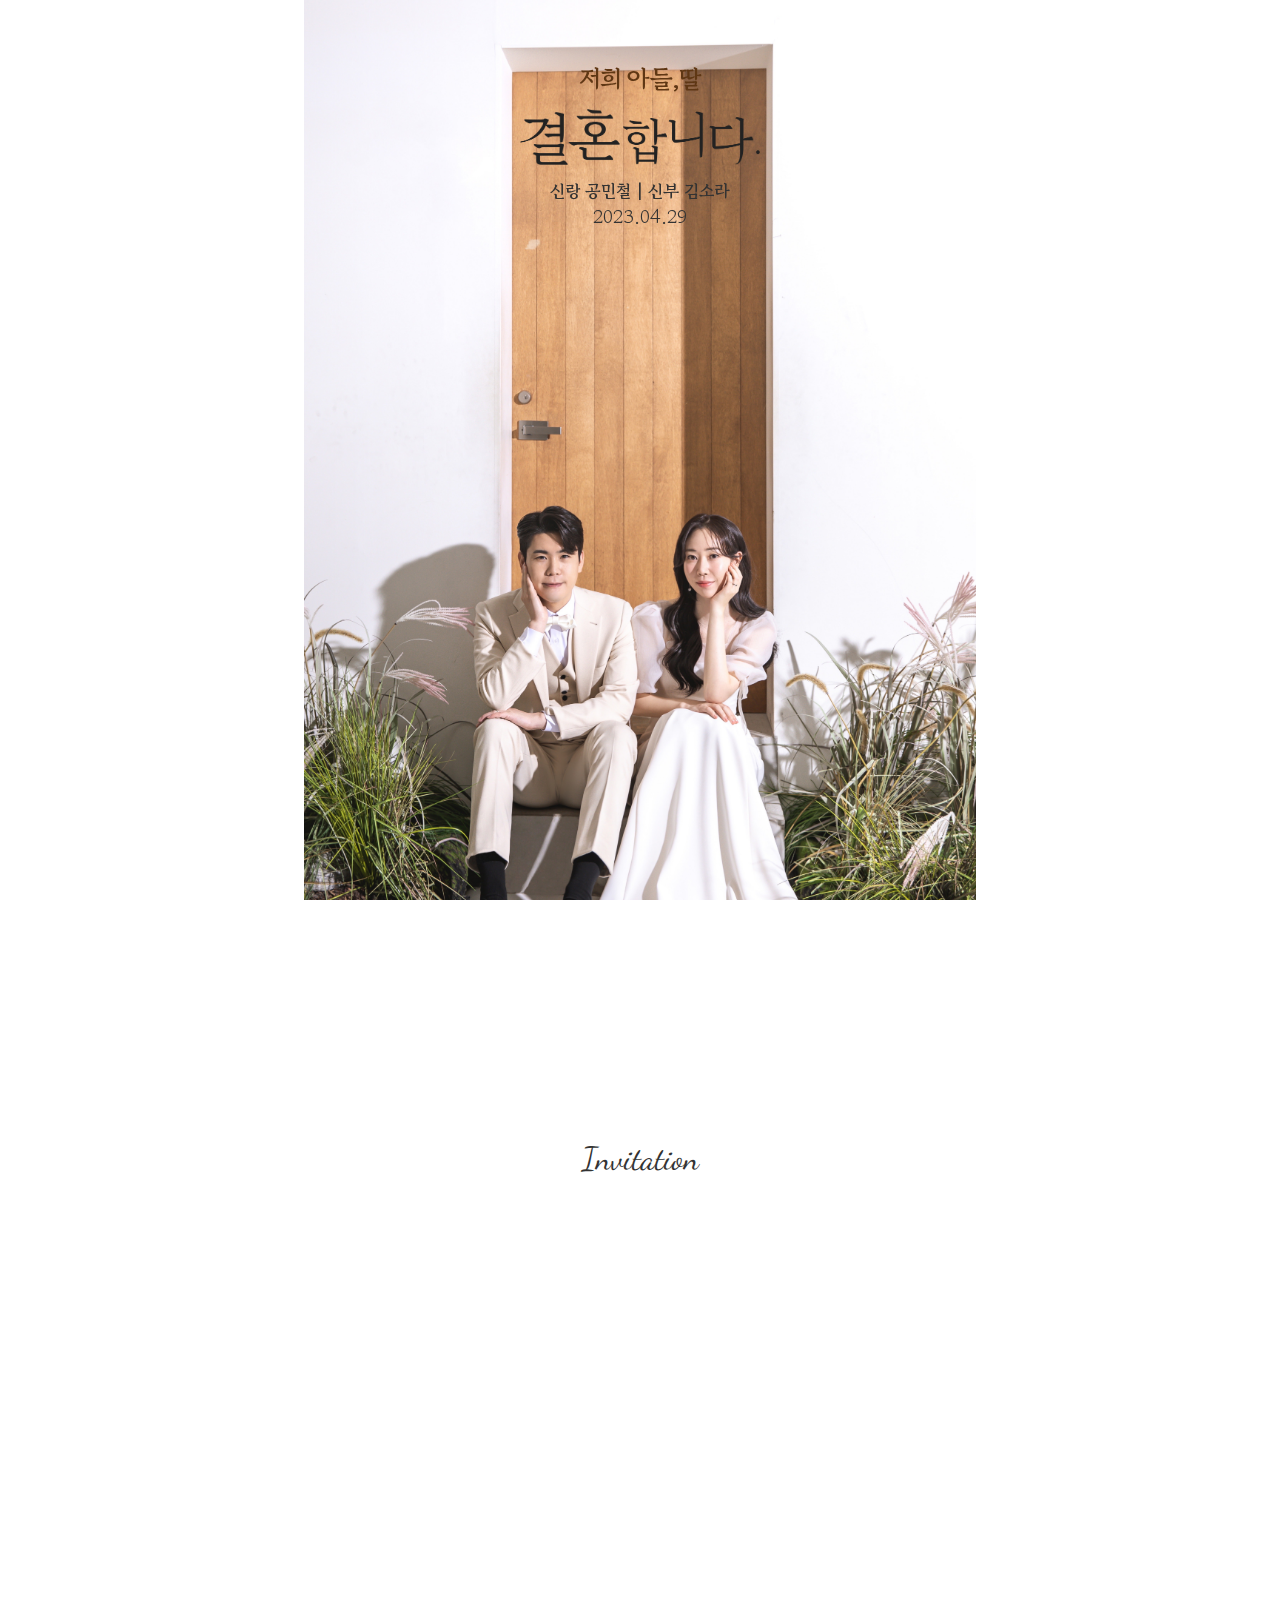
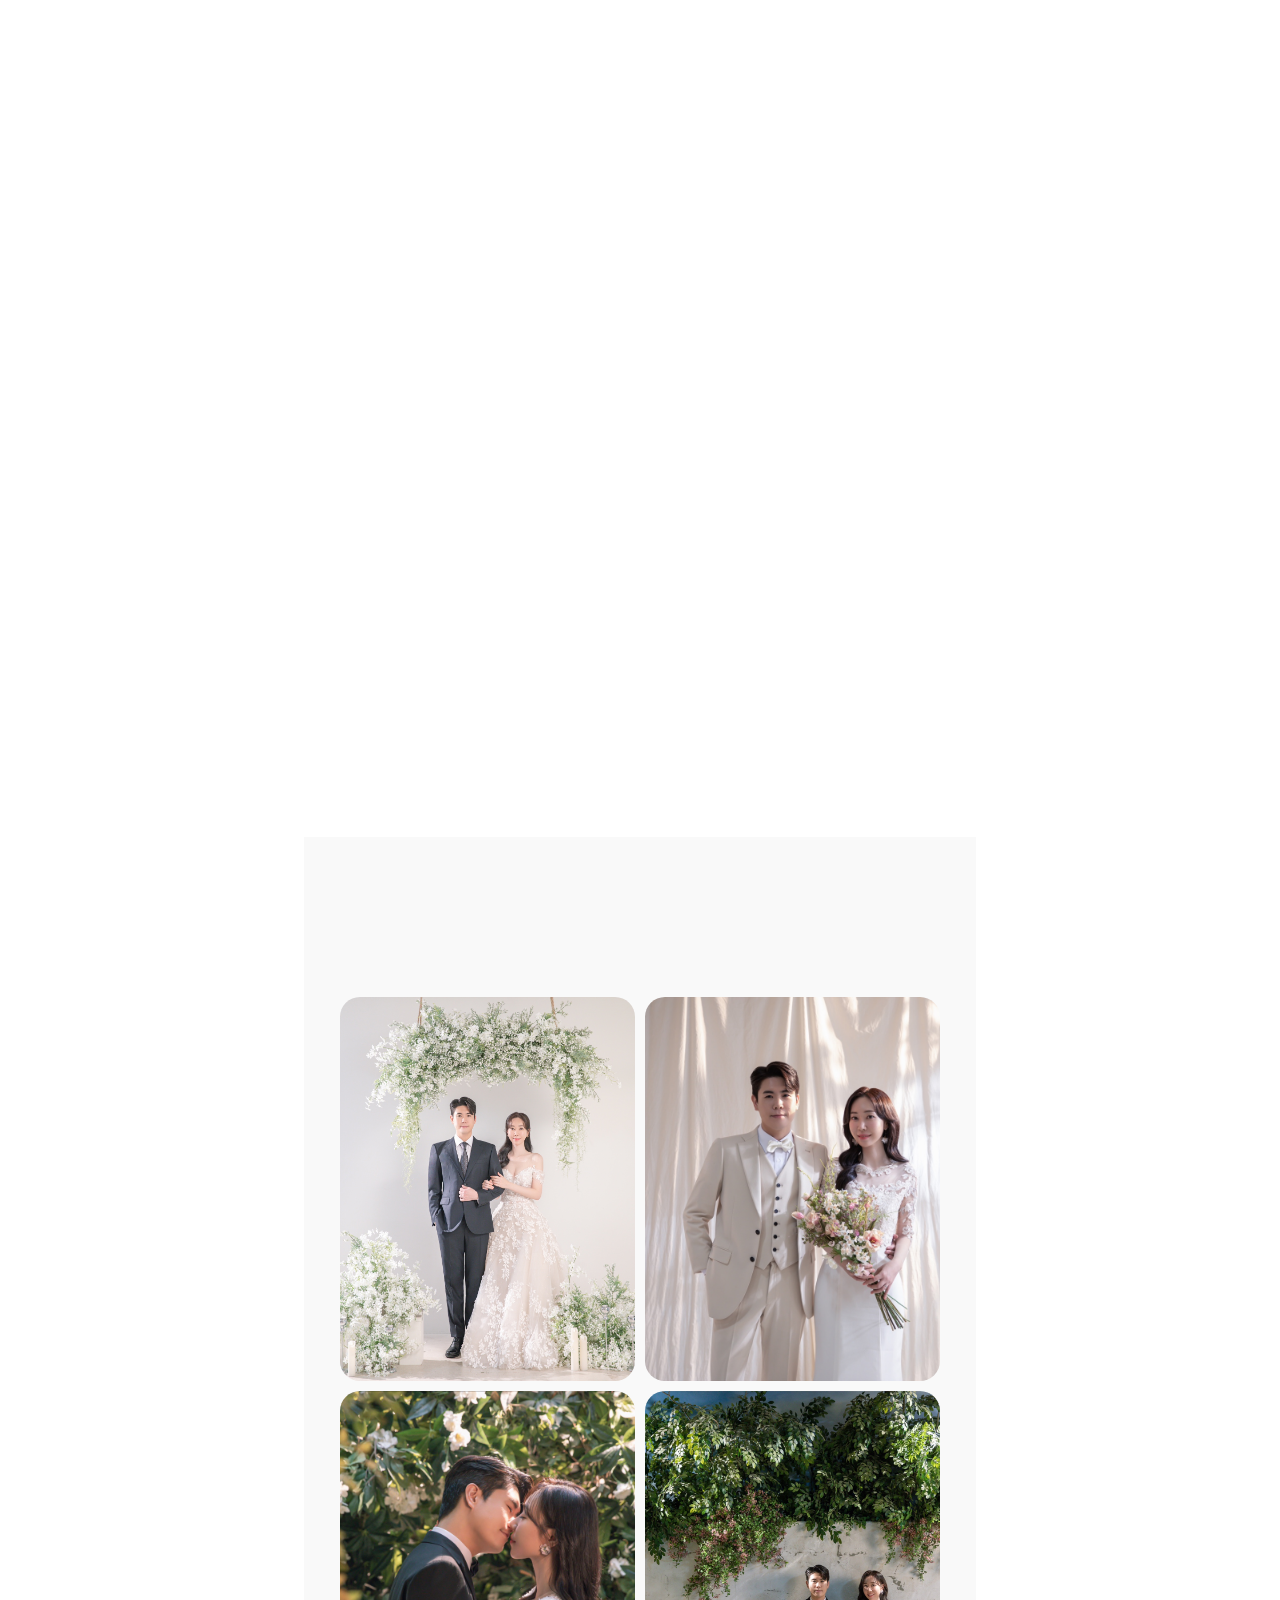
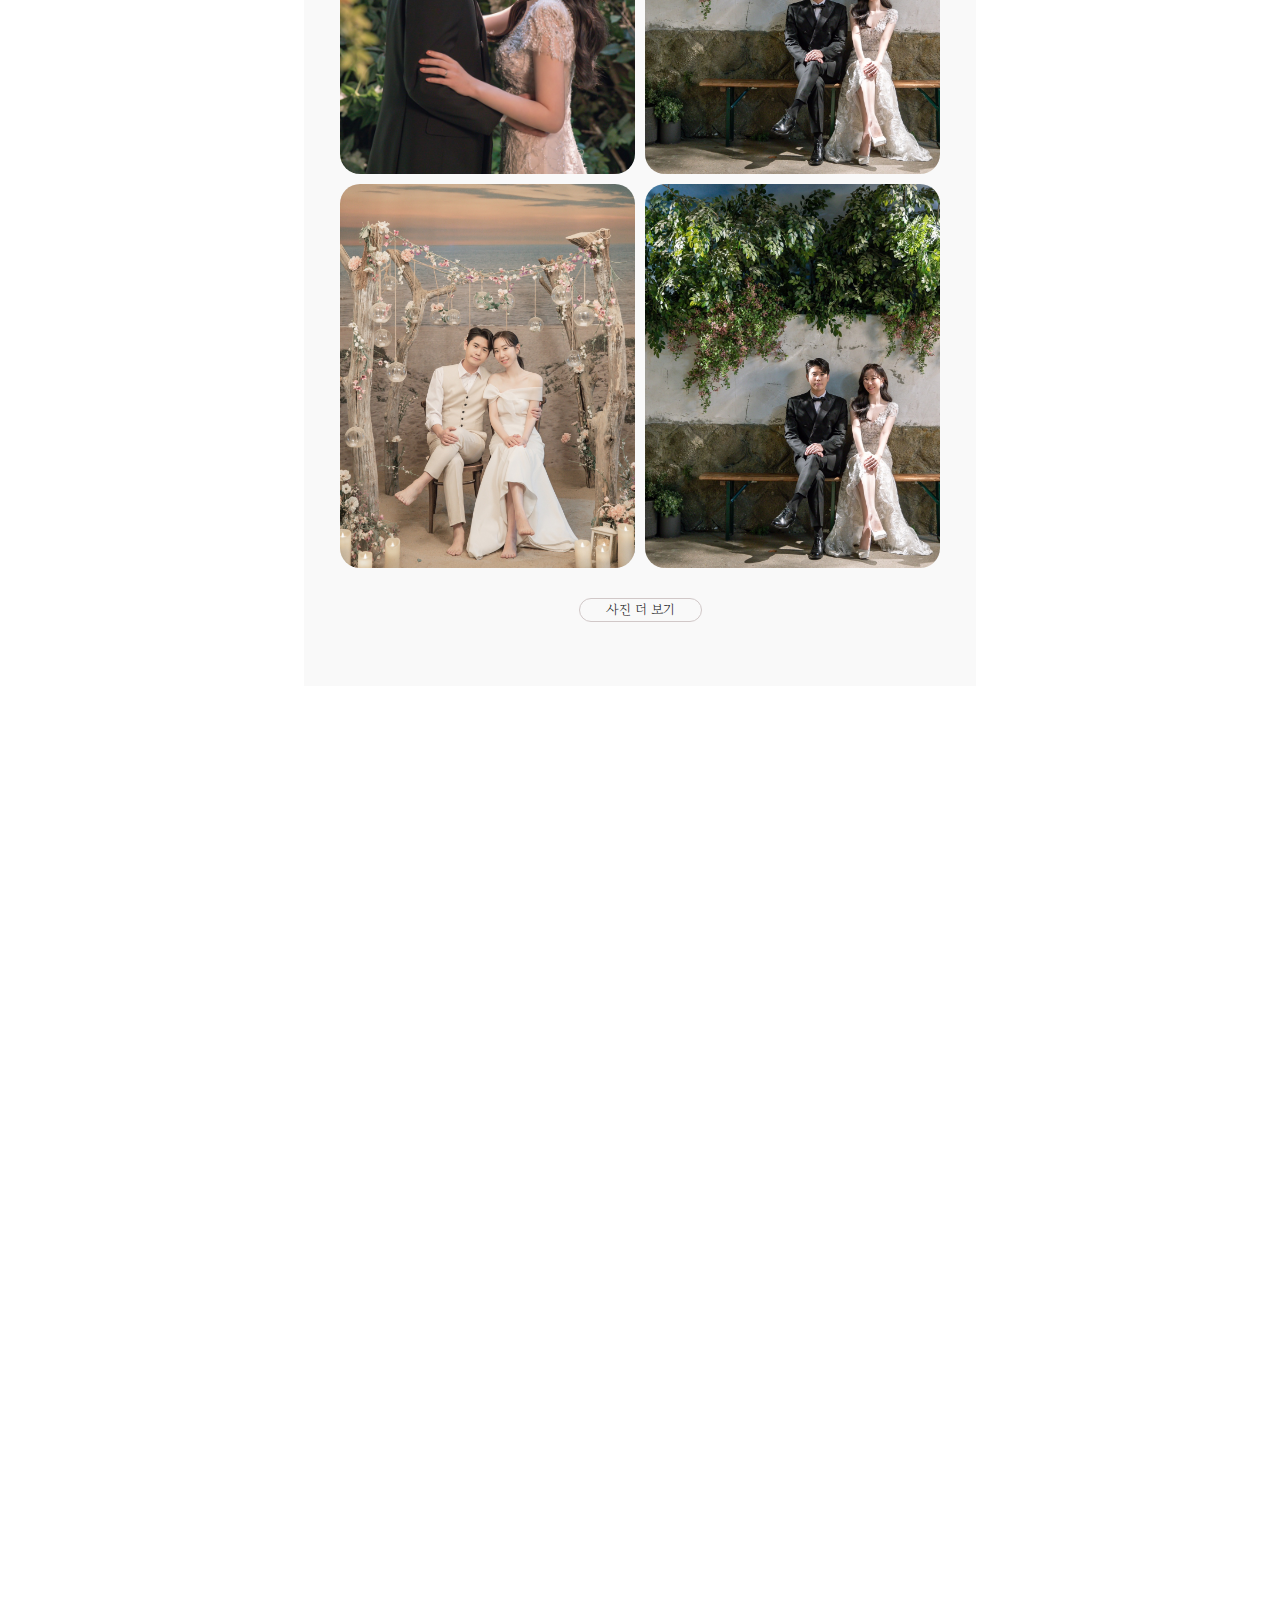
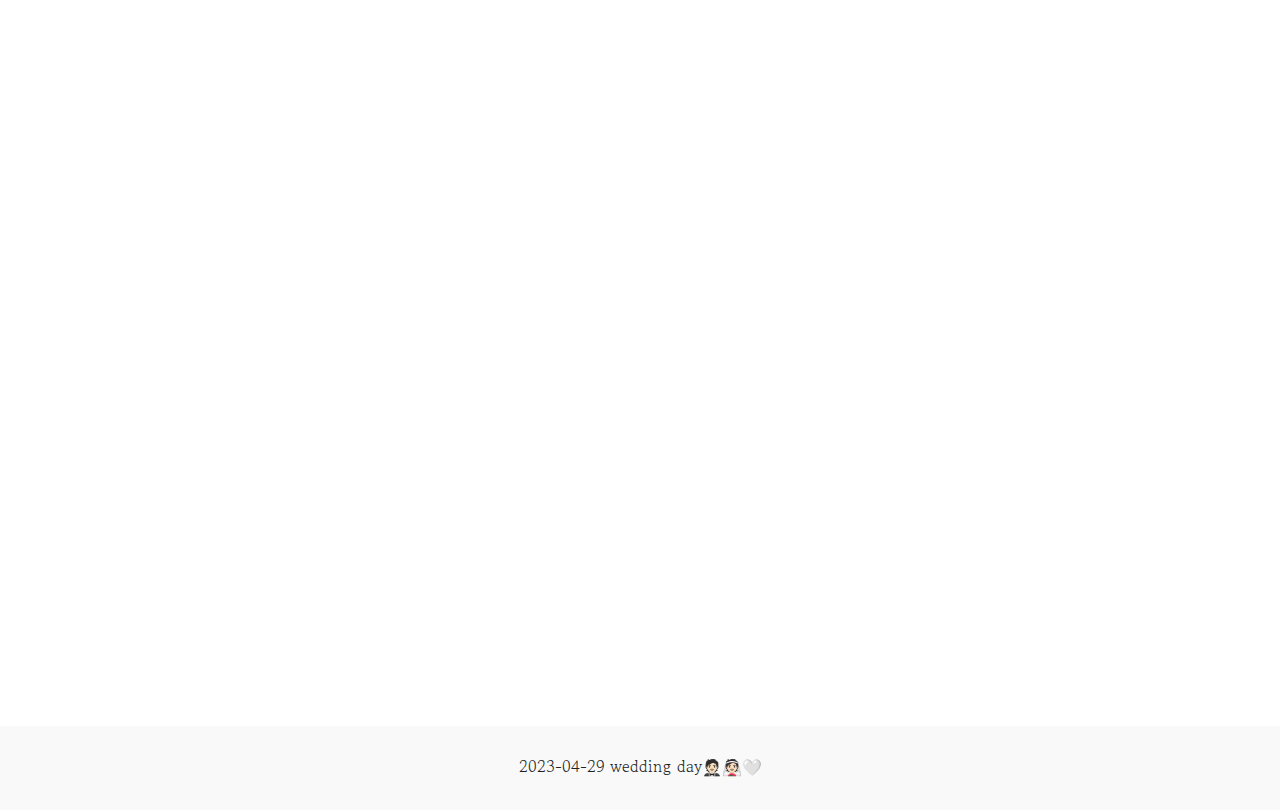
==== commit 232edb43: "cors 이슈해소" ====
--- a/index2.html
+++ b/index2.html
@@ -5,7 +5,7 @@
       name="viewport"
       content="width=device-width,initial-scale=1.0,maximum-scale=1.0,minimum-scale=1.0,user-scalable=no,target-densitydpi=medium-dpi"
     />
-
+    <meta http-equiv="Content-Security-Policy" content="upgrade-insecure-requests">
     <meta name="description" content="공민철 ❤️ 김소라 결혼식에 초대합니다." />
     <meta name="author" content="mincheol kong" />
     <meta name="generator" content="Jekyll v4.1.1" />
@@ -2417,7 +2417,7 @@
       crossorigin="anonymous"
     ></script>
 
-    <script src="./event.js"></script>
+    <script src="./event2.js"></script>
 
     <div id="__endic_crx__"><div class="css-diqpy0"></div></div>
   </body>
--- a/2.css
+++ b/2.css
@@ -227,3 +227,180 @@
   color: rgb(32, 33, 33);
   padding: 10px 20px;
 }
+/* 방명록 */
+ .inner_padding {
+    padding: 40px 0;
+    opacity: 0;
+    margin-top: 60px;
+}
+
+ .section_tit {
+    color: #ca7e7a;
+}
+ .section_tit {
+    font-size: 18px;
+    margin-bottom: 30px;
+}
+
+ .book_box {
+    padding: 0 16px;
+}
+
+ .book_box .book_inner:first-of-type {
+    margin-top: 0;
+}
+ .book_box .book_inner {
+    text-align: left;
+    background-color: #fff;
+    margin-top: 10px;
+    padding: 20px;
+    border-radius: 4px;
+}
+
+ .book_box .book_txt p {
+    margin-bottom: 10px;
+    font-size: 14px;
+    border-bottom: 1px solid #ddd;
+    padding-bottom: 10px;
+}
+
+.from_em {
+    color: #ca7e7a;
+}
+
+ .book_box .book_mark {
+    text-align: right;
+}
+
+ .book_date {
+    color: #a7a7a7;
+    margin-right: 5px;
+    font-family: 'Pre-l' !important;
+    font-size: 13px;
+}
+
+ .book_del {
+    cursor: pointer;
+    display: inline-block;
+}
+
+.book_btn {
+    text-align: right;
+}
+
+ .book_btn a {
+    background-color: #ede7e7;
+}
+ .book_btn a {
+    padding: 10px 20px;
+    font-size: 13px;
+    margin-top: 10px;
+    display: inline-block;
+    border-radius: 4px;
+}
+
+.write_wrap {
+    min-width: 280px;
+    border-radius: 4px;
+    padding: 25px;
+    text-align: left;
+}
+ .pop_front {
+    position: fixed;
+    top: 50%;
+    left: 50%;
+    transform: translate(-50%, -50%);
+    display: none;
+    z-index: 12;
+    background-color: #fff;
+}
+
+
+ .write_tit {
+    font-size: 18px;
+    margin-bottom: 5px;
+}
+
+ .write_sub {
+    font-size: 14px;
+ 
+    color: #919191;
+    margin-bottom: 20px;
+    display: inline-block;
+}
+
+ .pop_front input {
+    outline: 0;
+    border: 0;
+    background: #f6f6f6;
+    width: 100%;
+    height: 40px;
+    border-radius: 4px;
+    padding: 0 10px;
+    font-family: 'Pre-L' !important;
+    font-size: 14px;
+    margin-bottom: 10px;
+}
+
+.write_wrap textarea {
+    outline: 0;
+    border: 0;
+    background: #f6f6f6;
+    width: 100%;
+    height: 80px;
+    border-radius: 4px;
+    padding: 10px;
+    margin-bottom: 20px;
+    font-family: 'Pre-L' !important;
+    font-size: 14px;
+}
+
+.write_wrap .write_btn {
+    background-color: #000;
+    color: #fff;
+    padding: 10px 0;
+    width: 100%;
+    display: inline-block;
+    border-radius: 4px;
+    font-family: 'Pre-L' !important;
+    font-size: 14px;
+    cursor: pointer;
+    text-align: center;
+}
+
+.black_back {
+    position: fixed;
+    background-color: rgba(0,0,0,0.5);
+    top: 0;
+    left: 0;
+    bottom: 0;
+    right: 0;
+    z-index: 2;
+    display: none;
+}
+ .write_close {
+  position: absolute;
+  right: 10px;
+  top: 10px;
+  font-size: 20px;
+  cursor: pointer;
+}
+/* 방명록 작성 */
+.modal-box::-webkit-scrollbar{
+  display:none;
+}
+
+
+.modal-box {
+  width: 340px;
+  max-height: 500px;
+  overflow: auto;
+  background-color: #fff;
+  padding: 16px 25px 40px;
+  font-family: Nanum Gothic;
+  border-radius: 3px;
+  -ms-overflow-style: none;
+  scrollbar-width: none;
+  justify-content: center;
+  align-items: center;
+}
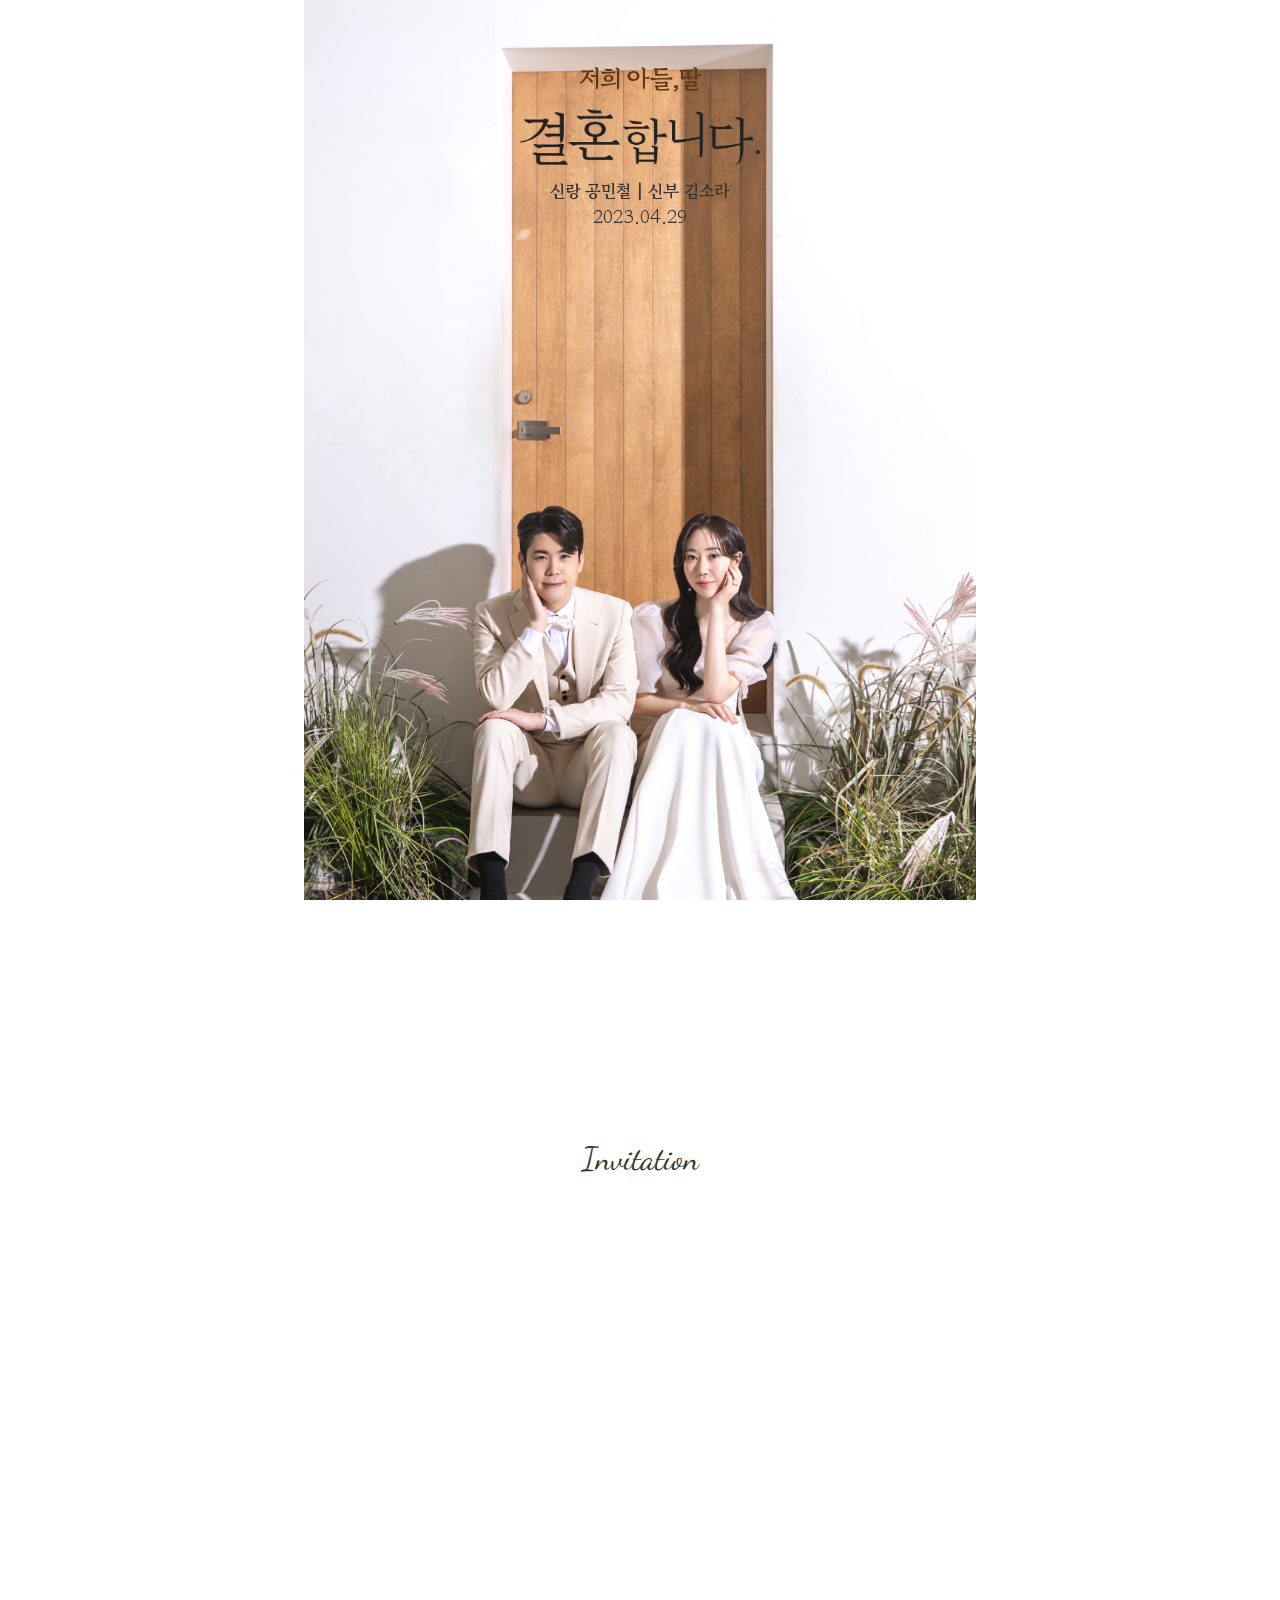
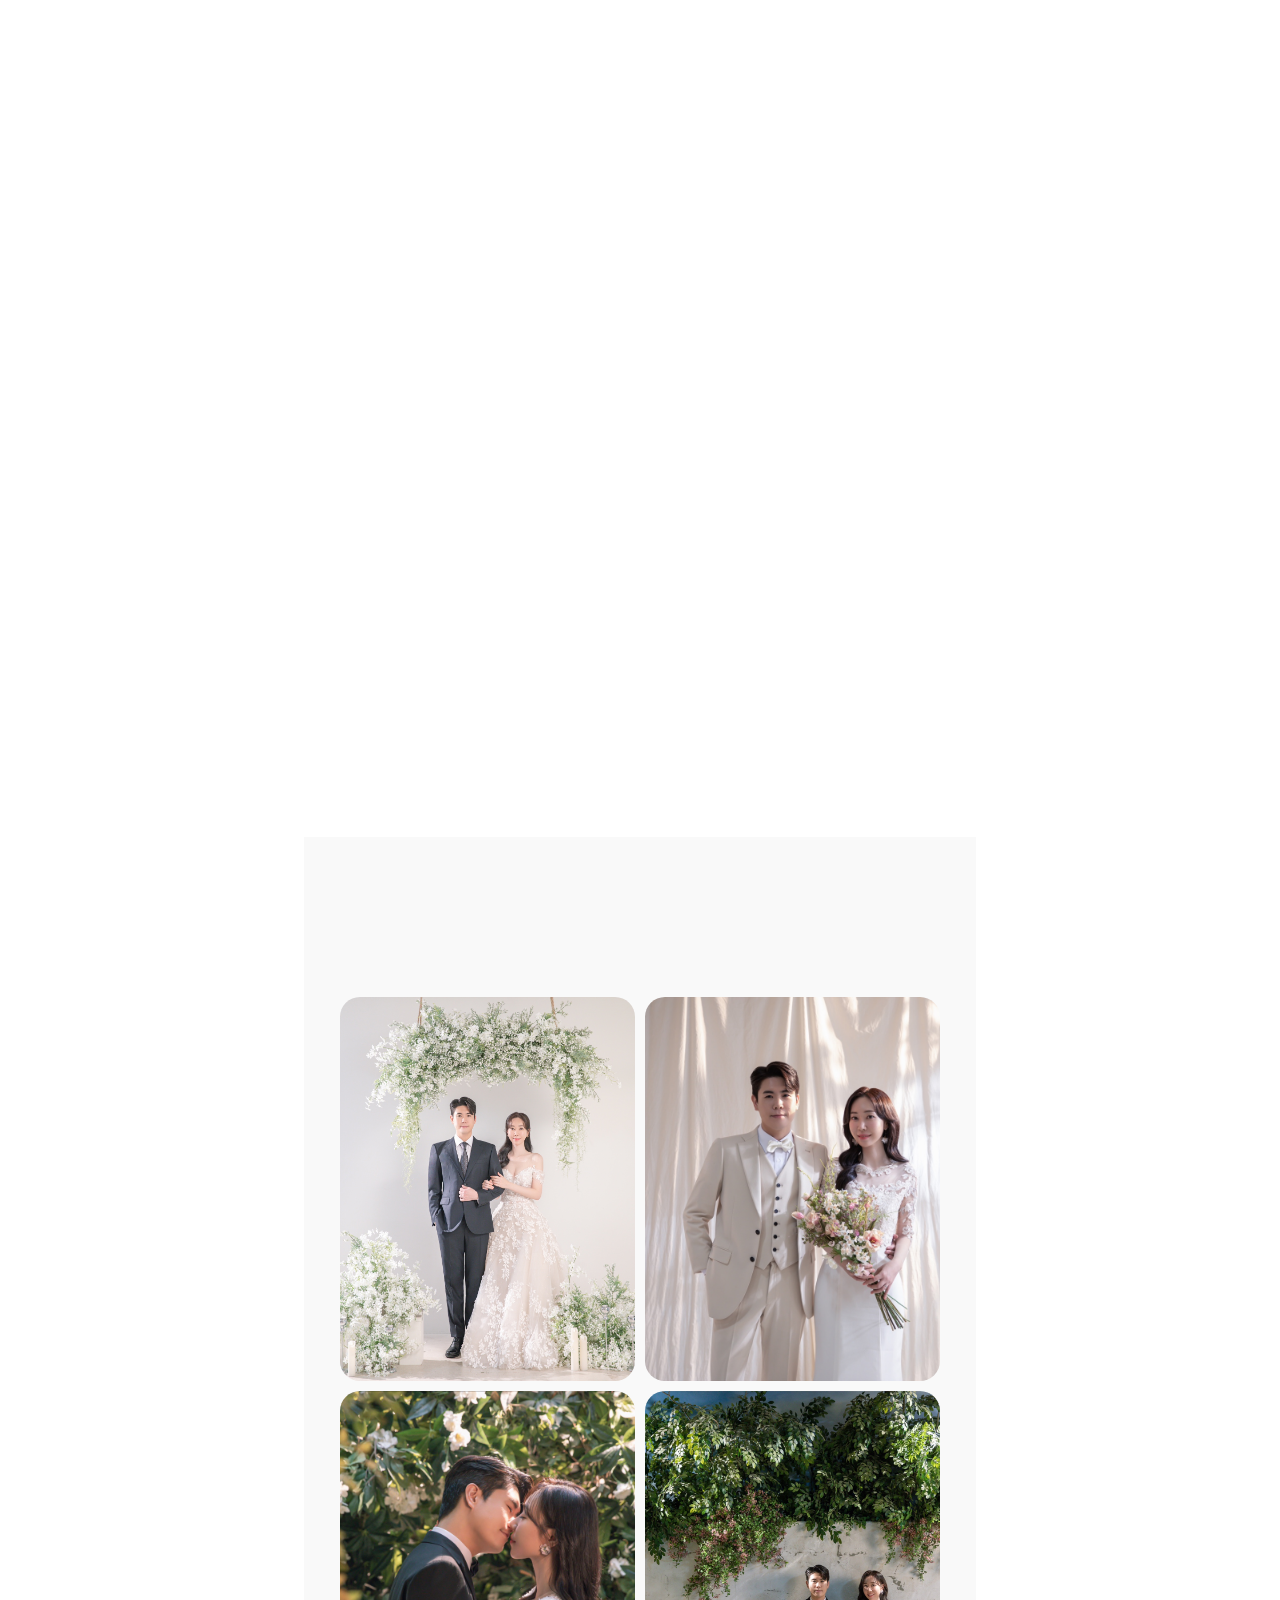
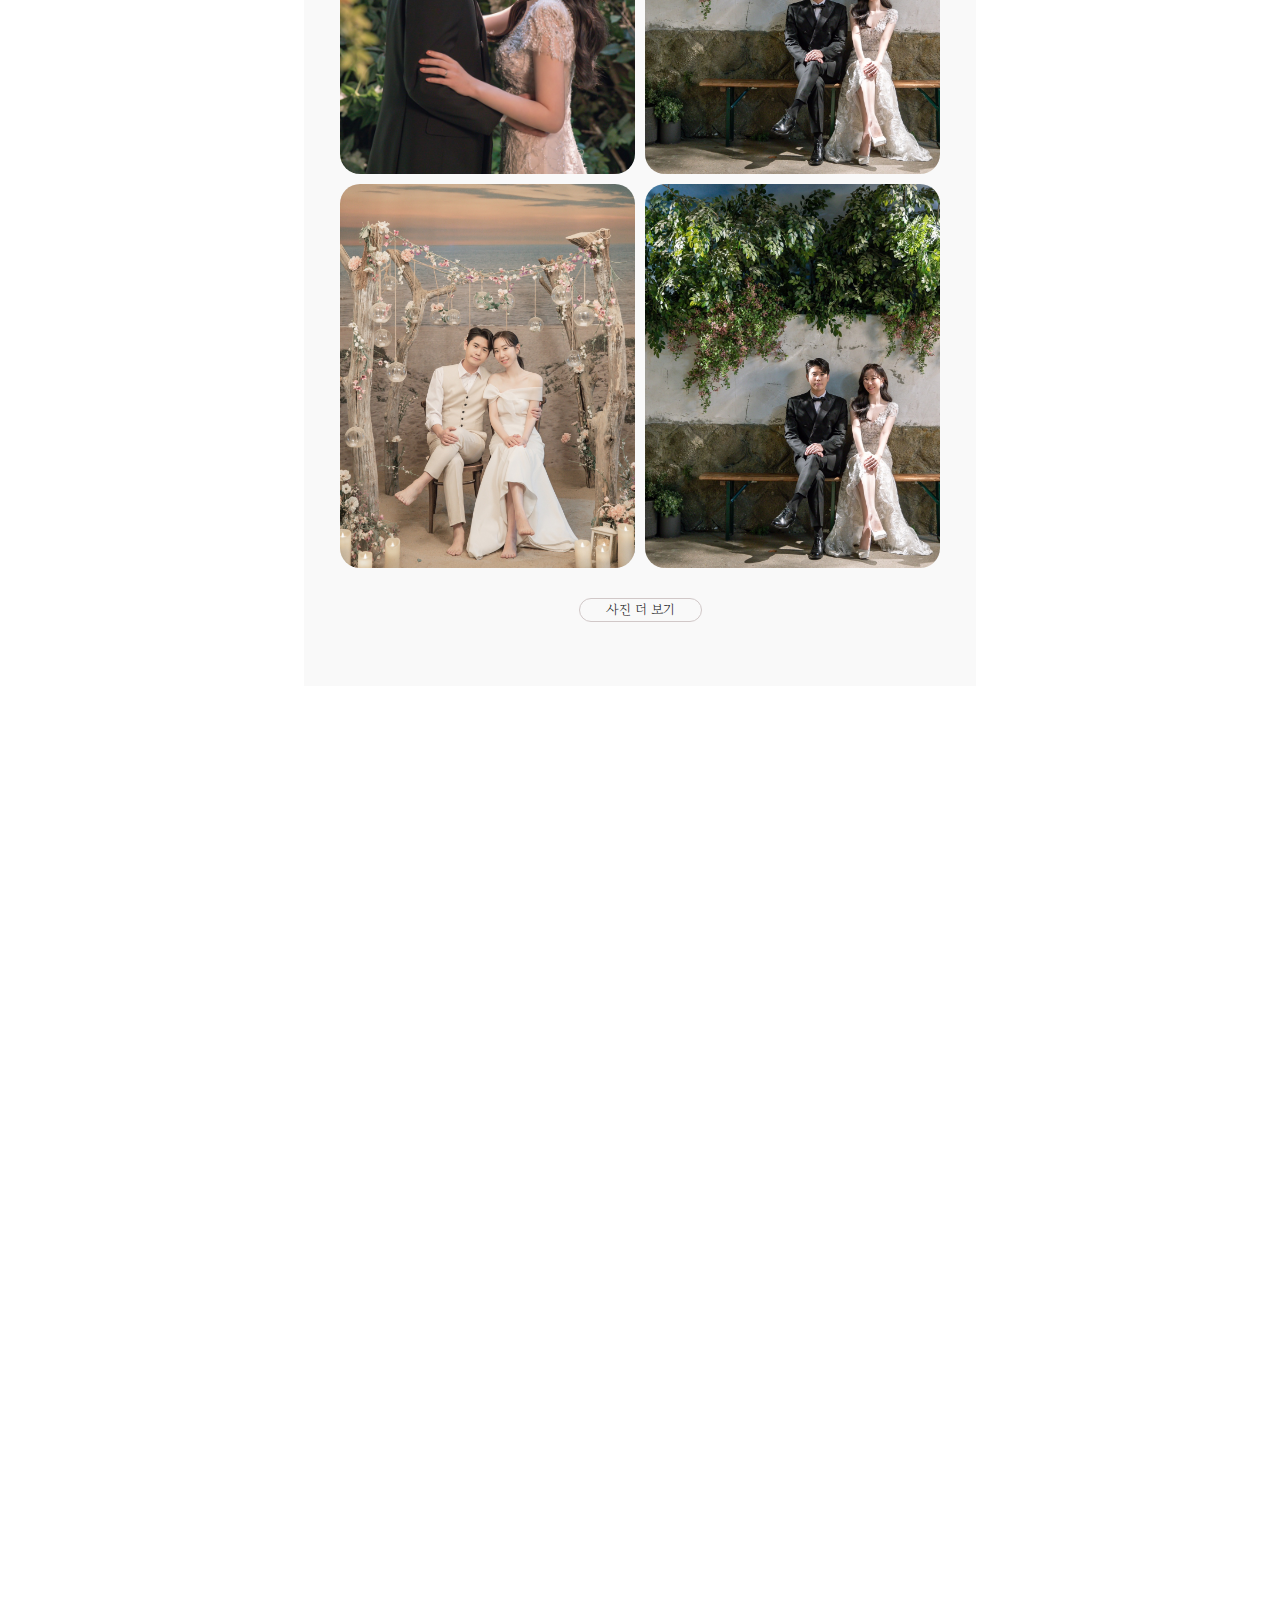
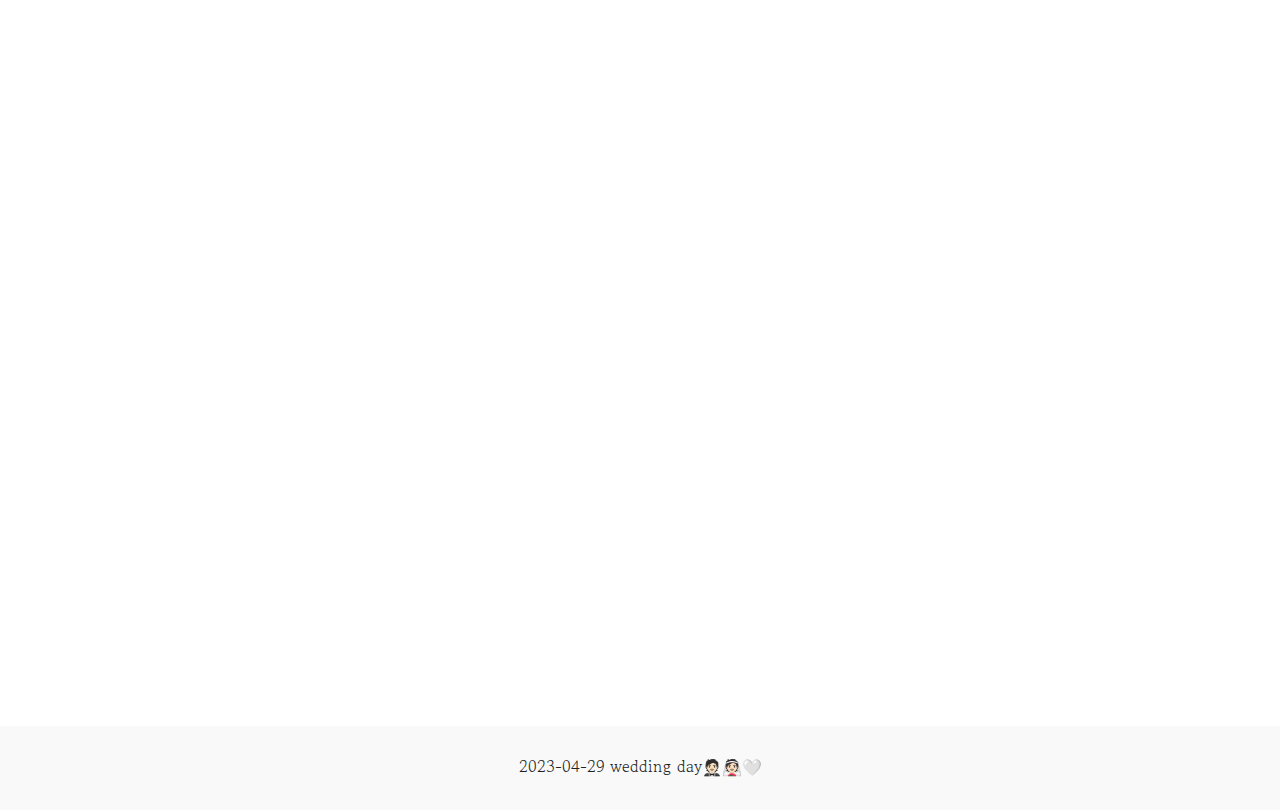
==== commit ab525a1a: "cors 이슈해소 수정" ====
--- a/index2.html
+++ b/index2.html
@@ -5,7 +5,6 @@
       name="viewport"
       content="width=device-width,initial-scale=1.0,maximum-scale=1.0,minimum-scale=1.0,user-scalable=no,target-densitydpi=medium-dpi"
     />
-    <meta http-equiv="Content-Security-Policy" content="upgrade-insecure-requests">
     <meta name="description" content="공민철 ❤️ 김소라 결혼식에 초대합니다." />
     <meta name="author" content="mincheol kong" />
     <meta name="generator" content="Jekyll v4.1.1" />
